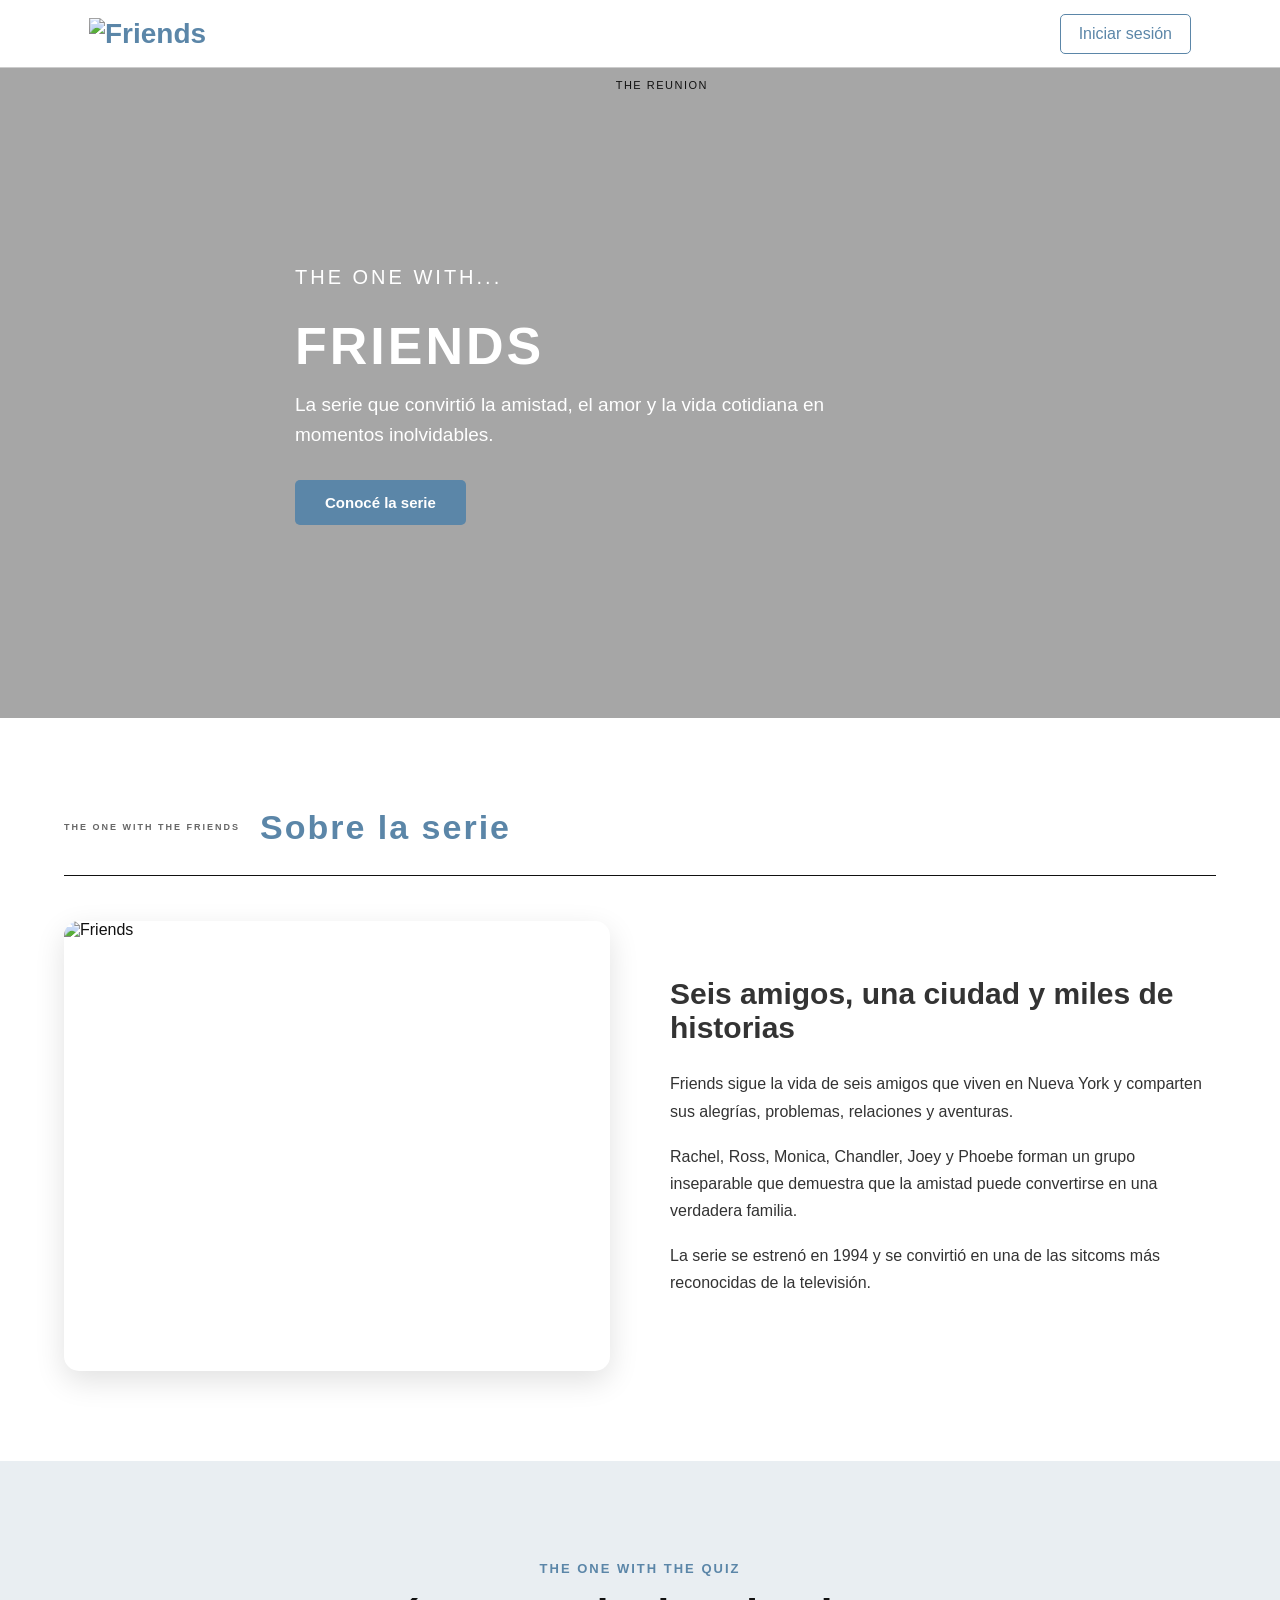
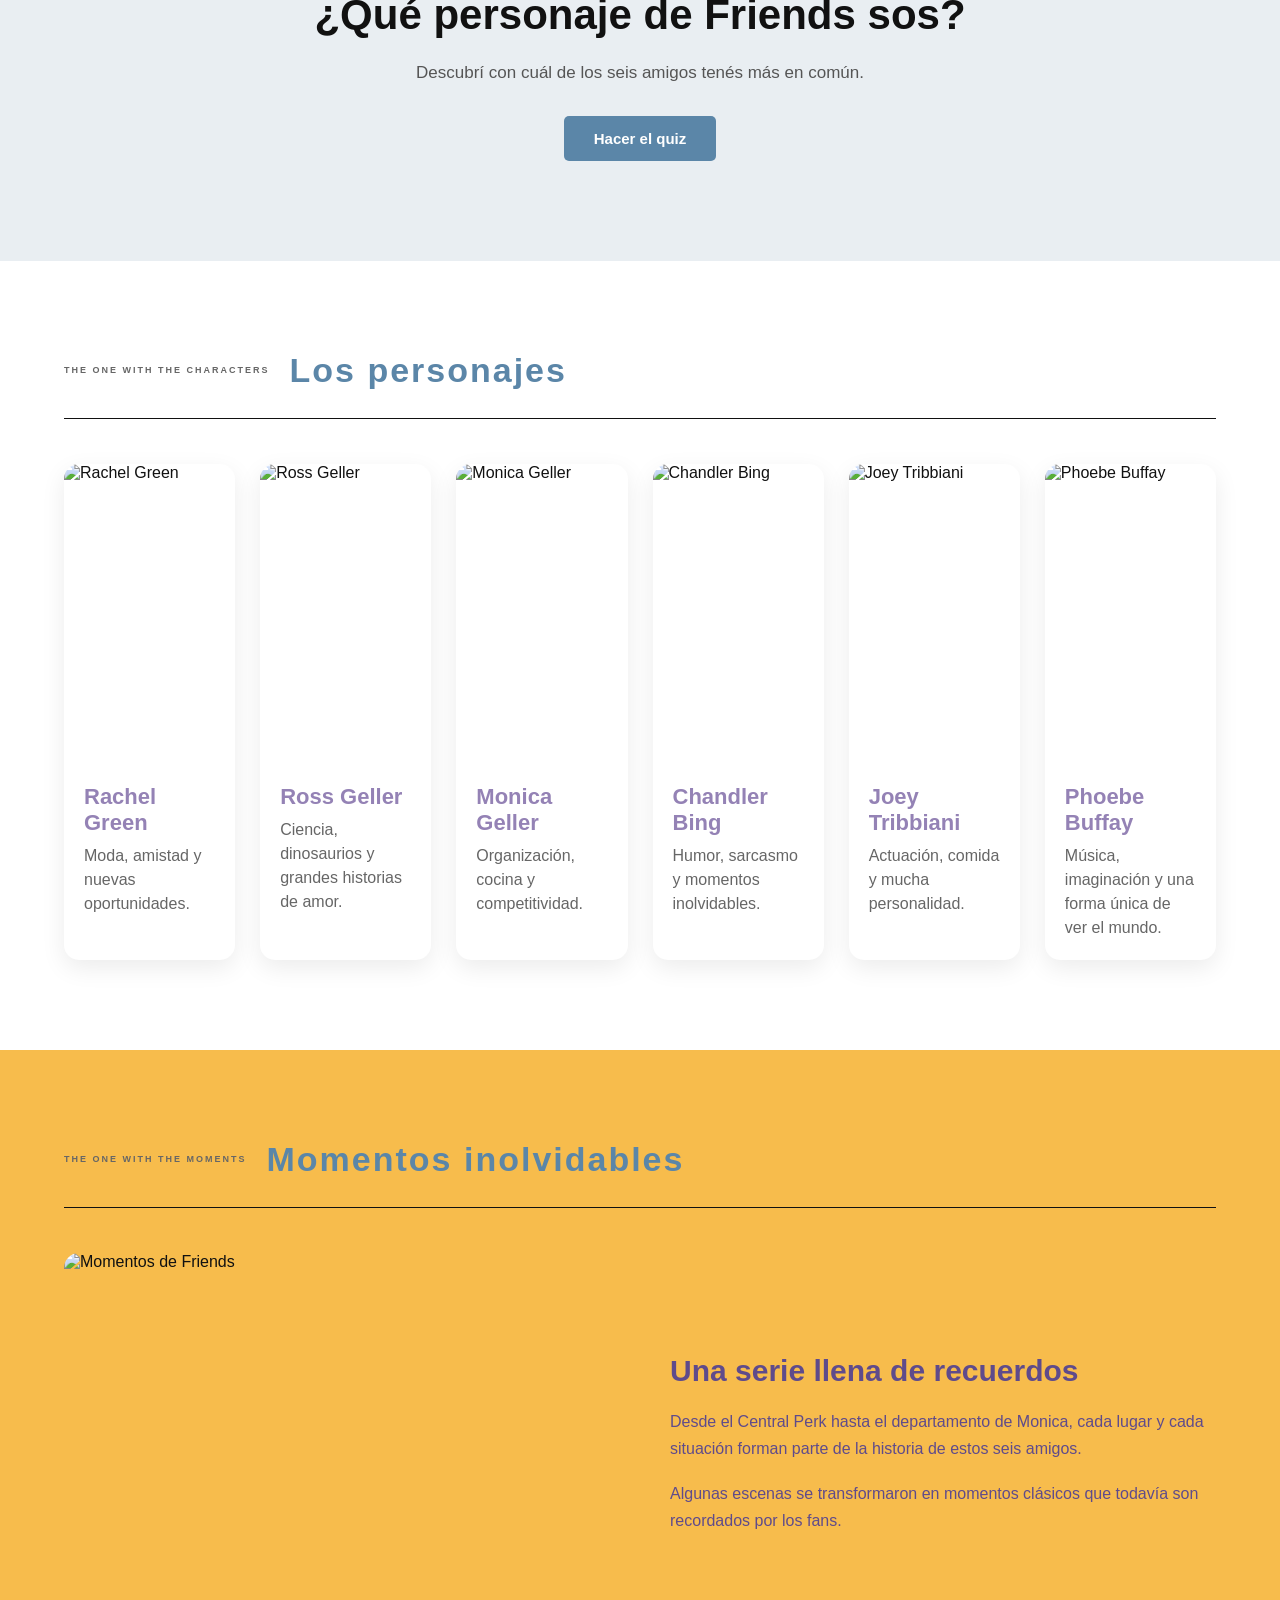
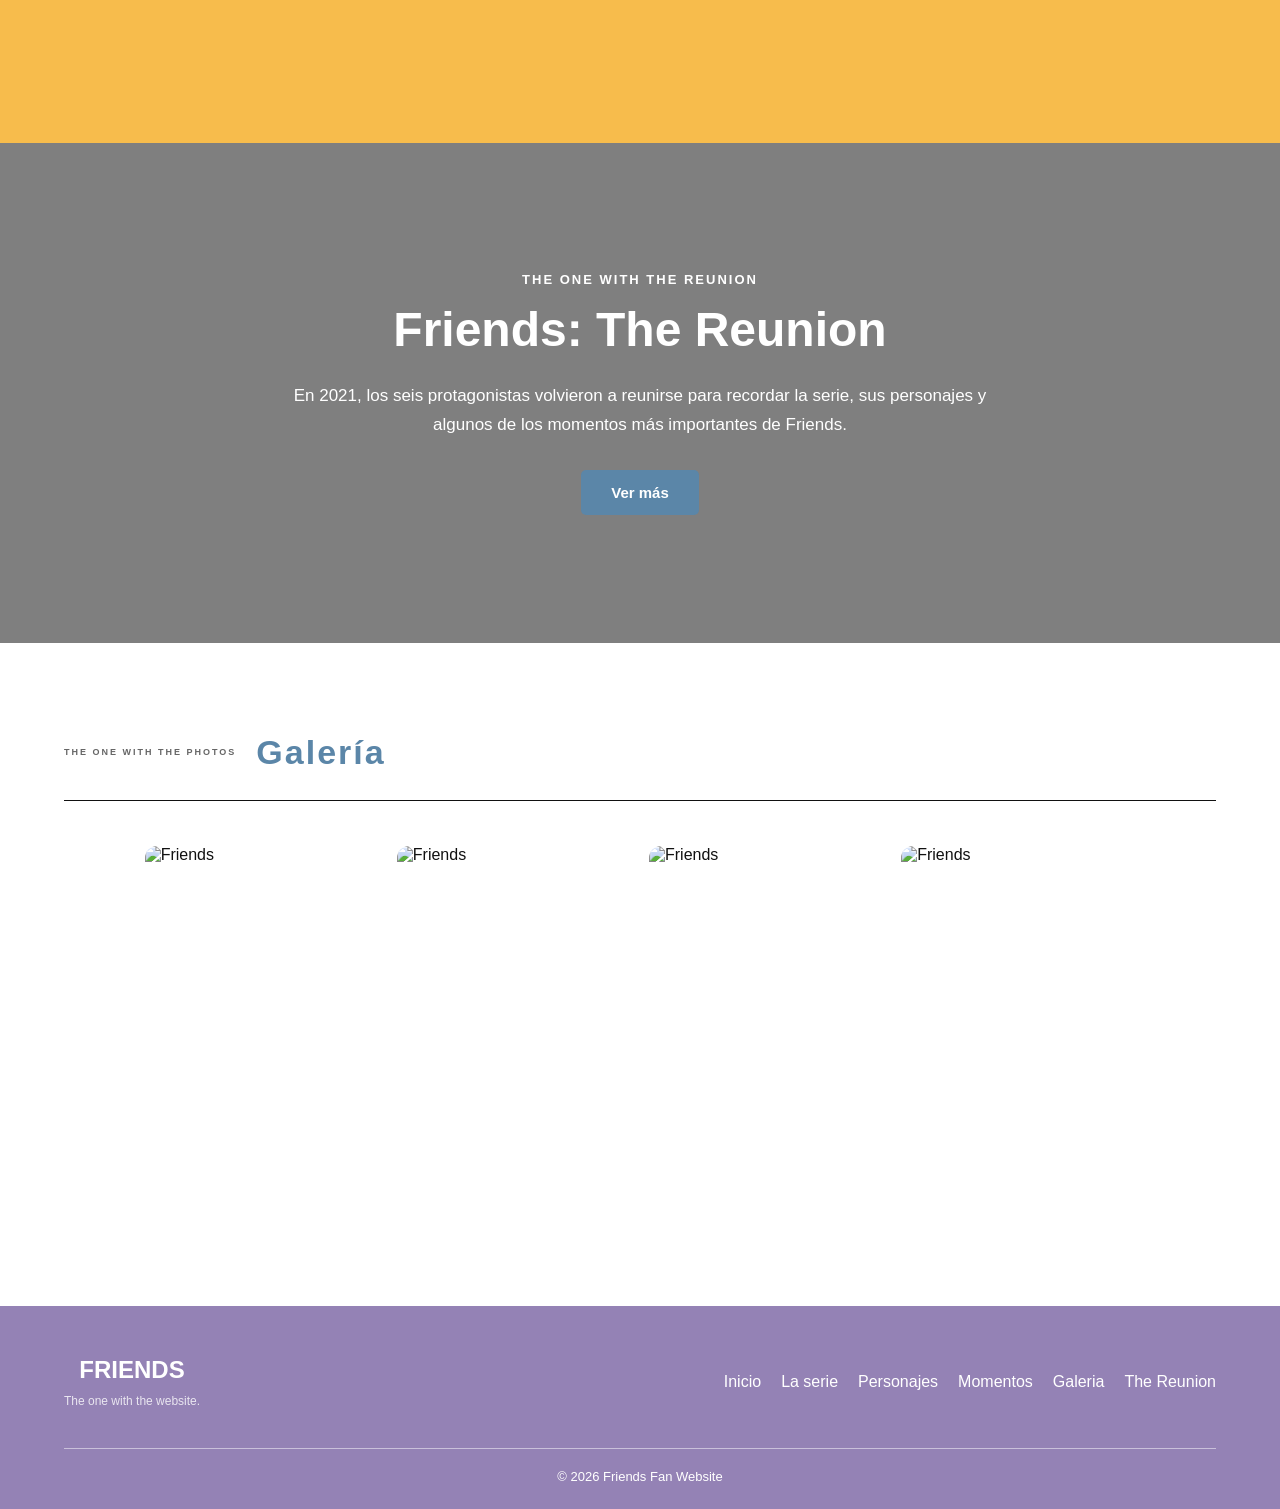
==== Friends/index.html @ 939fbb4b "Add files via upload" ====
<!DOCTYPE html>
<html lang="es">

<head>
    <meta charset="UTF-8">
    <meta name="viewport" content="width=device-width, initial-scale=1.0">

    <title>Friends</title>

    <link rel="stylesheet" href="estilos.css">
</head>


<body>


    <!-- ==================================================
         HEADER
    ================================================== -->

    <header class="header">

        <div class="header-contenido">

            <!-- LOGO -->

            <a href="index.html" class="logo">

                <img src="inicio/logo.png" alt="Friends">

            </a>


            <!-- BOTÓN MENÚ CELULAR -->

            <button class="menu-toggle" id="menuToggle">

                ☰

            </button>


            <!-- NAVEGACIÓN -->

            <nav class="nav" id="nav">

                <a href="index.html" class="activo">
                    INICIO
                </a>

                <a href="sobrelaserie.html">
                    SOBRE LA SERIE
                </a>

                <a href="personajes.html">
                    PERSONAJES
                </a>

                <a href="momentos.html">
                    MOMENTOS ICÓNICOS
                </a>

                <a href="galeria.html">
                    GALERÍA
                </a>

                <a href="thereunion.html">
                    THE REUNION
                </a>

            </nav>


        <a href="login.html" class="boton-login">
            Iniciar sesión
        </a>

    </header>



    <!-- ==================== HERO ==================== -->

    <main>

        <section class="hero">

            <div class="hero-contenido">

                <p class="hero-pequeno">
                    THE ONE WITH...
                </p>

                <h1>
                    FRIENDS
                </h1>

                <p>
                    La serie que convirtió la amistad, el amor y la vida cotidiana
                    en momentos inolvidables.
                </p>

                <a href="#serie" class="boton-principal">
                    Conocé la serie
                </a>

            </div>

        </section>


        <!-- ==================== SOBRE LA SERIE ==================== -->

        <section id="serie" class="seccion">

            <div class="titulo-seccion">

                <p>THE ONE WITH THE FRIENDS</p>

                <h2>
                    Sobre la serie
                </h2>

            </div>

            <div class="serie-contenido">

                <div class="serie-imagen">

                    <img src="Inicio/serie.jpg" alt="Friends">

                </div>

                <div class="serie-texto">

                    <h3>
                        Seis amigos, una ciudad y miles de historias
                    </h3>

                    <p>
                        Friends sigue la vida de seis amigos que viven en Nueva York
                        y comparten sus alegrías, problemas, relaciones y aventuras.
                    </p>

                    <p>
                        Rachel, Ross, Monica, Chandler, Joey y Phoebe forman un grupo
                        inseparable que demuestra que la amistad puede convertirse
                        en una verdadera familia.
                    </p>

                    <p>
                        La serie se estrenó en 1994 y se convirtió en una de las
                        sitcoms más reconocidas de la televisión.
                    </p>

                </div>

            </div>

        </section>


        <!-- ==================== QUIZ ==================== -->

        <section class="quiz">

            <div class="quiz-contenido">

                <p>
                    THE ONE WITH THE QUIZ
                </p>

                <h2>
                    ¿Qué personaje de Friends sos?
                </h2>

                <p>
                    Descubrí con cuál de los seis amigos tenés más en común.
                </p>

                <button class="boton-principal" onclick="alert('Próximamente podrás descubrir tu personaje.')">
                    Hacer el quiz
                </button>

            </div>

        </section>


        <!-- ==================== PERSONAJES ==================== -->

        <section id="personajes" class="seccion">

            <div class="titulo-seccion">

                <p>THE ONE WITH THE CHARACTERS</p>

                <h2>
                    Los personajes
                </h2>

            </div>

            <div class="personajes-grid">

                <article class="personaje">

                    <img src="Inicio/rachel.jpeg" alt="Rachel Green">

                    <div class="personaje-texto">

                        <h3>Rachel Green</h3>

                        <p>
                            Moda, amistad y nuevas oportunidades.
                        </p>

                    </div>

                </article>


                <article class="personaje">

                    <img src="Inicio/ross.jpeg" alt="Ross Geller">

                    <div class="personaje-texto">

                        <h3>Ross Geller</h3>

                        <p>
                            Ciencia, dinosaurios y grandes historias de amor.
                        </p>

                    </div>

                </article>


                <article class="personaje">

                    <img src="Inicio/monica.jpeg" alt="Monica Geller">

                    <div class="personaje-texto">

                        <h3>Monica Geller</h3>

                        <p>
                            Organización, cocina y competitividad.
                        </p>

                    </div>

                </article>


                <article class="personaje">

                    <img src="Inicio/chandler.jpg" alt="Chandler Bing">

                    <div class="personaje-texto">

                        <h3>Chandler Bing</h3>

                        <p>
                            Humor, sarcasmo y momentos inolvidables.
                        </p>

                    </div>

                </article>


                <article class="personaje">

                    <img src="Inicio/joey.jpg" alt="Joey Tribbiani">

                    <div class="personaje-texto">

                        <h3>Joey Tribbiani</h3>

                        <p>
                            Actuación, comida y mucha personalidad.
                        </p>

                    </div>

                </article>


                <article class="personaje">

                    <img src="Inicio/phoebe.jpeg" alt="Phoebe Buffay">

                    <div class="personaje-texto">

                        <h3>Phoebe Buffay</h3>

                        <p>
                            Música, imaginación y una forma única de ver el mundo.
                        </p>

                    </div>

                </article>

            </div>

        </section>


        <!-- ==================== MOMENTOS ==================== -->

        <section id="momentos" class="seccion seccion-clara">

            <div class="titulo-seccion">

                <p>THE ONE WITH THE MOMENTS</p>

                <h2>
                    Momentos inolvidables
                </h2>

            </div>

            <div class="momentos-contenido">

                <div class="momento">

                    <img src="Inicio/momentos.jpg" alt="Momentos de Friends">

                    <div>

                        <h3>
                            Una serie llena de recuerdos
                        </h3>

                        <p>
                            Desde el Central Perk hasta el departamento de Monica,
                            cada lugar y cada situación forman parte de la historia
                            de estos seis amigos.
                        </p>

                        <p>
                            Algunas escenas se transformaron en momentos clásicos
                            que todavía son recordados por los fans.
                        </p>

                    </div>

                </div>

            </div>

        </section>


        <!-- ==================== REUNION ==================== -->

        <section id="reunion" class="reunion">

            <div class="reunion-contenido">

                <p>
                    THE ONE WITH THE REUNION
                </p>

                <h2>
                    Friends: The Reunion
                </h2>

                <p>
                    En 2021, los seis protagonistas volvieron a reunirse para
                    recordar la serie, sus personajes y algunos de los momentos
                    más importantes de Friends.
                </p>

                <a href="#" class="boton-principal">
                    Ver más
                </a>

            </div>

        </section>


        <!-- ==================== GALERÍA ==================== -->

        <section class="seccion">

            <div class="titulo-seccion">

                <p>THE ONE WITH THE PHOTOS</p>

                <h2>
                    Galería
                </h2>

            </div>

            <div class="galeria">

                <img src="Inicio/galeria1.jpg" alt="Friends">

                <img src="Inicio/galeria2.jpg" alt="Friends">

                <img src="Inicio/galeria3.jpg" alt="Friends">

                <img src="Inicio/galeria4.jpg" alt="Friends">

            </div>

        </section>

    </main>


    <!-- ==================== FOOTER ==================== -->

    <footer class="footer">

        <div class="footer-contenido">

            <div>

                <h2>
                    FRIENDS
                </h2>

                <p>
                    The one with the website.
                </p>

            </div>

            <div class="footer-links">

                <a href="index.html">Inicio</a>

                <a href="sobrelaserie.html">La serie</a>

                <a href="personajes.html">Personajes</a>

                <a href="momentos.html">Momentos</a>

                <a href="galeria.html">Galeria</a>

                <a href="thereunion">The Reunion</a>


            </div>

        </div>

        <p class="copyright">
            © 2026 Friends Fan Website
        </p>

    </footer>


</body>

</html>
---- Friends/estilos.css ----
/*CONFIGURACIÓN GENERAL*/

* {
    margin: 0;
    padding: 0;
    box-sizing: border-box;
}

html {
    scroll-behavior: smooth;
    overflow-x: hidden;
}

body {
    font-family: Arial, Helvetica, sans-serif;
    color: #333333;
    background-color: #ffffff;
    overflow-x: hidden;
    width: 100%;
}

img {
    display: block;
    max-width: 100%;
}

a {
    text-decoration: none;
    color: inherit;
}


/*HEADER*/

.header {
    width: 100%;
    min-height: 80px;

    padding: 15px 5%;

    background-color: #ffffff;

    display: flex;
    align-items: center;
    justify-content: space-between;

    gap: 30px;

    border-bottom: 1px solid #eeeeee;

    position: relative;
    z-index: 10;
}


/* LOGO */

.logo {
    font-size: 28px;
    font-weight: bold;

    color: #5b86a8;

    flex-shrink: 0;
}


/* NAV */

.nav {
    display: flex;
    align-items: center;
    justify-content: center;

    gap: 25px;

    flex-wrap: wrap;

    min-width: 0;
}

.nav a {
    font-size: 15px;
    font-weight: 600;

    color: #333333;

    transition: 0.3s;
}

.nav a:hover,
.nav a.activo {
    color: #5f4b8b;
}


/* LOGIN */

.boton-login {
    padding: 10px 18px;

    border: 1px solid #5b86a8;

    color: #5b86a8;

    border-radius: 5px;

    transition: 0.3s;
}

.boton-login:hover {
    background-color: #5b86a8;
    color: white;
}

/*HERO*/

.hero {
    width: 100%;
    min-height: 650px;

    display: flex;
    align-items: center;

    background-image:
        linear-gradient(
            rgba(0, 0, 0, 0.35),
            rgba(0, 0, 0, 0.35)
        ),
        url("Inicio/portada.jpg");

    background-size: cover;
    background-position: center;

    position: relative;
}

.hero-contenido {
    width: 100%;
    max-width: 1200px;

    margin: 0 auto;

    padding: 80px 5%;

    color: #ffffff;
}

.hero-pequeno {
    font-size: 15px;
    letter-spacing: 3px;

    margin-bottom: 15px;
}

.hero h1 {
    font-size: clamp(60px, 10vw, 130px);

    line-height: 0.9;

    margin-bottom: 25px;
}

.hero-contenido > p:not(.hero-pequeno) {
    max-width: 550px;

    font-size: 19px;
    line-height: 1.6;

    margin-bottom: 30px;
}


/*BOTÓN PRINCIPAL*/

.boton-principal {
    display: inline-flex;

    align-items: center;
    justify-content: center;

    padding: 13px 25px;

    background-color: #9482b5;
    color: #ffffff;

    border-radius: 25px;

    border: none;

    font-size: 15px;
    font-weight: bold;

    cursor: pointer;

    transition: 0.3s;
}

.boton-principal:hover {
    transform: translateY(-3px);

    background-color: #5f4b8b;
}


/*SECCIONES*/

.seccion {
    width: 100%;

    padding: 90px 5%;
}

.seccion-clara {
    background-color: #f7bc4c;
}


/* TITULOS */

.titulo-seccion {
    width: 100%;
    max-width: 1200px;

    margin: 0 auto 55px;

    text-align: center;
}

.titulo-seccion p {
    color: #45346b;

    font-size: 13px;
    font-weight: bold;

    letter-spacing: 2px;

    margin-bottom: 10px;
}

.titulo-seccion h2 {
    font-size: 42px;

    color: #45346b;
}


/*SOBRE LA SERIE*/

.serie-contenido {
    width: 100%;
    max-width: 1200px;

    margin: 0 auto;

    display: grid;

    grid-template-columns: 1fr 1fr;

    gap: 60px;

    align-items: center;
}

.serie-imagen {
    width: 100%;
}

.serie-imagen img {
    width: 100%;
    height: 450px;

    object-fit: cover;

    border-radius: 15px;

    box-shadow: 0 10px 30px rgba(0, 0, 0, 0.12);
}

.serie-texto h3 {
    font-size: 30px;

    margin-bottom: 25px;

    color: #333333;
}

.serie-texto p {
    font-size: 16px;

    line-height: 1.7;

    margin-bottom: 18px;

    color: #333333;
}


/*QUIZ*/

.quiz {
    width: 100%;

    padding: 100px 5%;

    background-color: #e9eef2;

    text-align: center;
}

.quiz-contenido {
    width: 100%;
    max-width: 750px;

    margin: 0 auto;
}

.quiz-contenido > p:first-child {
    color: #5b86a8;

    font-size: 13px;
    font-weight: bold;

    letter-spacing: 2px;

    margin-bottom: 15px;
}

.quiz h2 {
    font-size: 42px;

    margin-bottom: 20px;
}

.quiz-contenido > p:not(:first-child) {
    font-size: 17px;

    line-height: 1.6;

    margin-bottom: 30px;

    color: #555555;
}


/*PERSONAJES*/

.personajes-grid {
    width: 100%;
    max-width: 1200px;

    margin: 0 auto;

    display: grid;

    grid-template-columns: repeat(3, minmax(0, 1fr));

    gap: 25px;
}

.personaje {
    width: 100%;

    background-color: #ffffff;

    border-radius: 15px;

    overflow: hidden;

    box-shadow: 0 8px 25px rgba(0, 0, 0, 0.08);

    transition: 0.3s;
}

.personaje:hover {
    transform: translateY(-7px);

    box-shadow: 0 15px 30px rgba(0, 0, 0, 0.14);
}

.personaje img {
    width: 100%;

    height: 300px;

    object-fit: cover;
}

.personaje-texto {
    padding: 20px;
}

.personaje-texto h3 {
    font-size: 22px;

    color: #9482b5;

    margin-bottom: 8px;
}

.personaje-texto p {
    color: #666666;

    line-height: 1.5;
}


/*MOMENTOS*/

.momentos-contenido {
    width: 100%;
    max-width: 1200px;

    margin: 0 auto;
}

.momento {
    display: grid;

    grid-template-columns: 1fr 1fr;

    gap: 60px;

    align-items: center;
}

.momento img {
    width: 100%;
    height: 400px;

    object-fit: cover;

    border-radius: 15px;
}

.momento h3 {
    font-size: 30px;

    color: #5f4b8b;

    margin-bottom: 20px;
}

.momento p {
    font-size: 16px;

    line-height: 1.7;

    color: #5f4b8b;

    margin-bottom: 18px;
}


/*REUNION*/

.reunion {
    width: 100%;

    min-height: 500px;

    display: flex;

    align-items: center;
    justify-content: center;

    text-align: center;

    padding: 80px 5%;

    background-image:
        linear-gradient(
            rgba(0, 0, 0, 0.5),
            rgba(0, 0, 0, 0.5)
        ),
        url("Inicio/reunion.jpg");

    background-size: cover;
    background-position: center;
}

.reunion-contenido {
    width: 100%;
    max-width: 750px;

    color: #ffffff;
}

.reunion-contenido > p:first-child {
    font-size: 13px;

    font-weight: bold;

    letter-spacing: 2px;

    margin-bottom: 15px;
}

.reunion h2 {
    font-size: 48px;

    margin-bottom: 25px;
}

.reunion-contenido > p:not(:first-child) {
    font-size: 17px;

    line-height: 1.7;

    margin-bottom: 30px;
}


/*GALERÍA*/

.galeria {
    width: 100%;
    max-width: 1200px;

    margin: 0 auto;

    display: grid;

    grid-template-columns: repeat(4, minmax(0, 1fr));

    gap: 20px;
}

.galeria img {
    width: 100%;
    height: 280px;

    object-fit: cover;

    border-radius: 12px;

    transition: 0.3s;
}

.galeria img:hover {
    transform: scale(1.03);
}


/*FOOTER*/

.footer {
    width: 100%;

    padding: 50px 5% 25px;

    background-color: #9482b5;

    color: #000000;
}

.footer-contenido {
    width: 100%;
    max-width: 1200px;

    margin: 0 auto;

    display: flex;

    justify-content: space-between;

    align-items: center;

    gap: 20px;
}

.footer h2 {
    margin-bottom: 10px;
}

.footer p {
    color: #cccccc;
}

.footer-links {
    display: flex;

    align-items: center;

    justify-content: space-between;

    gap: 20px;

    flex-wrap: wrap;
}

.footer-links a {
    color: #000000;

    transition: 0.3s;
}

.footer-links a:hover {
    color: #616161;
}

.copyright {
    width: 100%;
    max-width: 1200px;

    margin: 40px auto 0;

    padding-top: 20px;

    border-top: 1px solid #555555;

    text-align: center;

    font-size: 13px;
}


/*TABLET*/

@media (max-width: 900px) {

    .header {
        flex-wrap: wrap;

        justify-content: center;

        padding: 18px 4%;
    }

    .logo {
        width: 100%;

        text-align: center;
    }

    .nav {
        gap: 15px;
    }

    .boton-login {
        flex-shrink: 0;
    }


    .serie-contenido {
        grid-template-columns: 1fr;

        gap: 35px;
    }

    .serie-imagen img {
        height: 400px;
    }


    .personajes-grid {
        grid-template-columns: repeat(2, minmax(0, 1fr));
    }


    .momento {
        grid-template-columns: 1fr;

        gap: 35px;
    }


    .galeria {
        grid-template-columns: repeat(2, minmax(0, 1fr));
    }


    .footer-contenido {
        flex-direction: column;

        text-align: center;
    }

}


/*CELULAR*/

@media (max-width: 480px) {

    .header {
        padding: 15px 20px;

        gap: 15px;
    }

    .logo {
        font-size: 25px;
    }

    .nav {
        width: 100%;

        gap: 10px 15px;
    }

    .nav a {
        font-size: 13px;
    }

    .boton-login {
        width: auto;

        padding: 9px 16px;

        font-size: 13px;
    }


    .hero {
        min-height: 550px;
    }

    .hero-contenido {
        padding: 60px 25px;
    }

    .hero h1 {
        font-size: 65px;
    }

    .hero-contenido > p:not(.hero-pequeno) {
        font-size: 16px;
    }


    .seccion {
        padding: 65px 20px;
    }


    .titulo-seccion {
        margin-bottom: 35px;
    }

    .titulo-seccion h2 {
        font-size: 32px;
    }


    .serie-imagen img {
        height: 300px;
    }

    .serie-texto h3 {
        font-size: 25px;
    }


    .quiz {
        padding: 70px 20px;
    }

    .quiz h2 {
        font-size: 32px;
    }


    .personajes-grid {
        grid-template-columns: 1fr;

        gap: 20px;
    }

    .personaje img {
        height: 330px;
    }


    .momento img {
        height: 300px;
    }

    .momento h3 {
        font-size: 25px;
    }


    .reunion {
        min-height: 450px;

        padding: 60px 20px;
    }

    .reunion h2 {
        font-size: 35px;
    }


    .galeria {
        grid-template-columns: 1fr;

        gap: 15px;
    }

    .galeria img {
        height: 300px;
    }


    .footer {
        padding: 45px 20px 20px;
    }

    .footer-links {
        justify-content: center;

        gap: 15px;
    }

}










/* =========================================
   SOBRE LA SERIE
========================================= */


/* =========================================
   CONFIGURACIÓN GENERAL
========================================= */

* {
    margin: 0;
    padding: 0;
    box-sizing: border-box;
}

html {
    scroll-behavior: smooth;
    overflow-x: hidden;
}

body {
    font-family: Arial, Helvetica, sans-serif;
    color: #111111;
    background-color: #ffffff;
    overflow-x: hidden;
}

img {
    max-width: 100%;
    display: block;
}

button,
input {
    font-family: inherit;
}

button {
    cursor: pointer;
}

a {
    text-decoration: none;
    color: inherit;
}


/* =========================================
   HEADER
========================================= */

.header {
    width: 100%;
    height: 68px;
    border-bottom: 1px solid #cccccc;
    background-color: #ffffff;
    position: relative;
    z-index: 100;
}

.header-contenido {
    width: 100%;
    max-width: 1370px;
    height: 100%;
    margin: auto;
    padding: 0 25px;

    display: flex;
    align-items: center;
    justify-content: space-between;

    gap: 30px;
}


/* LOGO */

.logo {
    width: 175px;
    flex-shrink: 0;
}

.logo img {
    width: 100%;
}


/* =========================================
   NAVEGACIÓN
========================================= */

.nav {
    display: flex;
    align-items: center;
    justify-content: center;

    gap: 42px;

    flex: 1;
}

.nav a {
    position: relative;

    font-size: 11px;
    font-weight: 500;

    white-space: nowrap;

    padding: 25px 0;

    transition: 0.3s;
}

.nav a::after {
    content: "";

    position: absolute;

    left: 0;
    bottom: 18px;

    width: 0;
    height: 2px;

    background-color: #111111;

    transition: 0.3s;
}

.nav a:hover::after,
.nav a.activo::after {
    width: 100%;
}

.nav a:hover {
    font-weight: bold;
}


/* =========================================
   LOGIN
========================================= */

.boton-login {
    padding: 10px 18px;

    border: 1px solid #5b86a8;

    color: #5b86a8;

    border-radius: 5px;

    transition: 0.3s;

    white-space: nowrap;
}

.boton-login:hover {
    background-color: #5b86a8;
    color: #ffffff;
}


/* =========================================
   MENÚ CELULAR
========================================= */

.menu-toggle {
    display: none;

    border: none;

    background: transparent;

    font-size: 25px;

    color: #111111;
}


/* =========================================
   CONTENIDO PRINCIPAL
========================================= */

.sobrelaserie-main {
    width: 90%;
    max-width: 1500px;

    margin: auto;

    padding: 90px 0 80px;
}


/* =========================================
   INTRO
========================================= */

.sobrelaserie-intro {
    max-width: 650px;

    margin-bottom: 100px;
}

.seccion-etiqueta {
    font-size: 9px;

    letter-spacing: 3px;

    font-weight: 600;

    margin-bottom: 20px;
}

.sobrelaserie-intro h1 {
    font-size: 55px;

    font-weight: 500;

    letter-spacing: -2px;

    margin-bottom: 25px;
}


/* =========================================
   CONTENEDORES GENERALES
========================================= */

.banner,
.que-es,
.datos-principales,
.historia,
.temporadas,
.datos-destacados {
    width: 1400px;

    max-width: 100%;

    margin-left: auto;
    margin-right: auto;
}


/* =========================================
   BANNER
========================================= */

.banner {
    height: 300px;

    margin-top: 0;

    margin-bottom: 10px;

    overflow: hidden;

    border: 1px solid #d1d1d1;

    background-color: #f4f4f4;
}

.banner img {
    width: 100%;

    height: 100%;

    object-fit: cover;

    transition: transform 0.5s;
}

.banner:hover img {
    transform: scale(1.02);
}


/* =========================================
   ¿QUÉ ES FRIENDS?
========================================= */

.que-es {
    min-height: 150px;

    background-color: #9482b5;

    display: grid;

    grid-template-columns: 325px 1fr;

    align-items: center;

    gap: 60px;

    padding: 8px 130px;

    margin-bottom: 10px;
}

.que-es-imagen {
    height: 130px;

    width: 400px;

    overflow: hidden;

    margin-left: -70px;
}

.que-es-imagen img {
    width: 100%;

    height: 100%;

    border-radius: 2px;

    object-fit: cover;
}

.que-es-texto {
    max-width: 570px;
}

.que-es-texto h2 {
    font-size: 15px;

    color: #ffffff;

    margin-bottom: 9px;

    letter-spacing: 2px;
}

.que-es-texto p {
    font-size: 12px;

    color: #ffffff;

    line-height: 1.45;

    margin-bottom: 10px;
}


/* BOTÓN LEER MÁS */

.boton {
    border: none;

    border-radius: 25px;

    background-color: #f7bc4c;

    color: #111111;

    padding: 7px 25px;

    font-size: 9px;

    font-weight: bold;

    transition: 0.3s;
}

.boton:hover {
    background-color: #111111;

    color: #ffffff;

    transform: translateY(-2px);
}


/* =========================================
   DATOS PRINCIPALES
========================================= */

.datos-principales {
    display: grid;

    grid-template-columns: repeat(4, 1fr);

    gap: 60px;

    margin-bottom: 10px;
}

.dato {
    min-height: 78px;

    border: 1px solid #d1d1d1;

    background-color: #fafafa;

    display: flex;

    align-items: center;

    justify-content: center;

    gap: 22px;

    transition: 0.3s;
}

.dato:hover {
    background-color: #f1f1f1;

    transform: translateY(-2px);
}

.dato-icono {
    font-size: 28px;

    color: #5f4b8b;
}

.dato strong {
    display: block;

    font-size: 22px;

    color: #5f4b8b;

    margin-bottom: 3px;
}

.dato span {
    display: block;

    color: #9482b5;

    font-size: 9px;
}


/* =========================================
   HISTORIA
========================================= */

.historia {
    min-height: 150px;

    background-color: #f7bc4c;

    display: grid;

    grid-template-columns: 1fr 1fr;

    align-items: center;

    gap: 60px;

    padding: 12px 65px;

    margin-bottom: 5px;
}

.historia-texto {
    max-width: 500px;
}

.historia-texto h2 {
    font-size: 15px;

    margin-bottom: 12px;

    letter-spacing: 2px;
}

.historia-texto p {
    font-size: 12px;

    line-height: 1.5;

    margin-bottom: 9px;
}

.historia-imagen {
    height: 200px;

    overflow: hidden;
}

.historia-imagen img {
    width: 100%;

    height: 100%;

    object-fit: cover;

    transition: 0.4s;
}

.historia-imagen:hover img {
    transform: scale(1.03);
}


/* =========================================
   TEMPORADAS
========================================= */

.temporadas {
    background-color: #b9aad7;

    padding: 7px 30px 12px;

    text-align: center;

    margin-bottom: 8px;
}

.titulo-seccion h2 {
    font-size: 14px;

    color: #ffffff;

    margin-bottom: 5px;
}

.titulo-seccion p {
    font-size: 9px;

    color: #ffffff;

    margin-bottom: 12px;
}


/* GRID DE TEMPORADAS */

.temporadas-grid {
    display: grid;

    grid-template-columns: repeat(10, 1fr);

    gap: 18px;

    justify-content: center;

    margin-bottom: 10px;
}


/* BOTONES DE TEMPORADA */

.temporada {
    border: 1px solid #d0d0d0;

    background-color: #ffffff;

    color: #111111;

    padding: 7px 5px;

    transition: 0.3s;

    font-family: inherit;

    text-align: center;

    appearance: none;
}

.temporada:hover {
    transform: translateY(-5px);

    box-shadow: 0 5px 12px rgba(0, 0, 0, 0.12);
}

.temporada.seleccionada {
    border: 2px solid #111111;

    transform: translateY(-4px);
}

.temporada img {
    width: 100%;

    height: 43px;

    object-fit: cover;

    margin-bottom: 5px;
}

.temporada strong {
    display: block;

    font-size: 10px;

    margin-bottom: 2px;
}

.temporada span {
    display: block;

    font-size: 8px;
}


/* =========================================
   DATOS DESTACADOS
========================================= */

.datos-destacados {
    background-color: #f7bc4c;

    padding: 7px 30px 12px;

    text-align: center;

    margin-bottom: 8px;
}

.datos-destacados h2 {
    font-size: 14px;

    color: #5f4b8b;

    margin-bottom: 5px;

    letter-spacing: 2px;
}

.destacados-grid {
    display: grid;

    grid-template-columns: repeat(5, 1fr);

    gap: 30px;

    text-align: left;
}

.destacado {
    display: flex;

    padding: 7px 5px;

    align-items: center;

    gap: 12px;
}

.destacado-icono {
    font-size: 28px;

    color: #5f4b8b;

    min-width: 35px;

    text-align: center;
}

.destacado strong {
    display: block;

    font-size: 13px;

    color: #5f4b8b;

    margin-bottom: 4px;
}

.destacado p {
    font-size: 11px;

    color: #5f4b8b;

    line-height: 1.4;
}


/* =========================================
   MODALES
========================================= */

.modal {
    position: fixed;
    top: 0;
    left: 0;

    width: 100%;
    height: 100%;

    background: rgba(0, 0, 0, 0.65);

    display: none;

    align-items: center;
    justify-content: center;

    z-index: 9999;

    padding: 20px;

    box-sizing: border-box;
}


.modal-contenido {
    position: relative;

    width: 600px;
    max-width: 90%;

    background: white;

    padding: 40px;

    border-radius: 15px;

    box-sizing: border-box;

    text-align: center;

    box-shadow: 0 10px 40px rgba(0, 0, 0, 0.3);
}


.modal-contenido h2 {
    margin-top: 0;

    margin-bottom: 20px;

    color: #5b86a8;
}


.modal-contenido p {
    color: #333;

    line-height: 1.7;

    margin-bottom: 15px;
}


/* BOTÓN X */

#cerrarInfo,
#cerrarTemporada,
.cerrar-modal {

    position: absolute;

    top: 15px;
    right: 20px;

    width: 35px;
    height: 35px;

    border: none;

    background: transparent;

    font-size: 30px;

    cursor: pointer;

    color: #555;

    z-index: 10;
}


#cerrarInfo:hover,
#cerrarTemporada:hover,
.cerrar-modal:hover {

    color: #5b86a8;
}


/* BOTONES DE TEMPORADAS */

.temporada {

    cursor: pointer;

    border: none;

    background: white;

    padding: 15px;

    border-radius: 10px;

    transition: transform 0.3s ease,
                box-shadow 0.3s ease;
}


.temporada:hover {

    transform: translateY(-5px);

    box-shadow: 0 8px 20px rgba(0, 0, 0, 0.15);
}


/* MOBILE */

@media (max-width: 480px) {

    .modal {

        padding: 15px;

    }


    .modal-contenido {

        width: 100%;

        max-width: 100%;

        padding: 35px 20px 25px;

    }


    .modal-contenido h2 {

        font-size: 22px;

    }


    .modal-contenido p {

        font-size: 14px;

    }

}
/* =========================================
   FOOTER
========================================= */

.footer {
    width: 100%;

    padding: 50px 5% 25px;

    background-color: #9482b5;

    color: #ffffff;
}

.footer-contenido {
    width: 100%;

    max-width: 1200px;

    margin: 0 auto;

    display: flex;

    justify-content: space-between;

    align-items: center;

    gap: 20px;
}

.footer h2 {
    margin-bottom: 10px;

    color: #ffffff;
}

.footer p {
    color: #ffffff;
}

.footer-links {
    display: flex;

    align-items: center;

    justify-content: space-between;

    gap: 20px;

    flex-wrap: wrap;
}

.footer-links a {
    color: #ffffff;

    transition: 0.3s;
}

.footer-links a:hover {
    color: #eeeeee;
}

.copyright {
    width: 100%;

    max-width: 1200px;

    margin: 40px auto 0;

    padding-top: 20px;

    border-top: 1px solid #ffffff;

    text-align: center;

    font-size: 13px;

    color: #ffffff;
}


/* =========================================
   TABLET
========================================= */

@media (max-width: 900px) {

    .header {
        height: auto;

        min-height: 65px;
    }

    .header-contenido {
        min-height: 65px;

        flex-wrap: wrap;
    }

    .menu-toggle {
        display: block;

        margin-left: auto;
    }

    .nav {
        display: none;

        width: 100%;

        flex-direction: column;

        gap: 0;

        padding-bottom: 15px;
    }

    .nav.abierto {
        display: flex;
    }

    .nav a {
        width: 100%;

        text-align: center;

        padding: 12px;
    }

    .nav a::after {
        display: none;
    }

    .boton-login {
        margin-left: 10px;
    }


    .banner,
    .que-es,
    .datos-principales,
    .historia,
    .temporadas,
    .datos-destacados {
        width: calc(100% - 40px);
    }


    .que-es {
        grid-template-columns: 1fr;

        padding: 20px;

        gap: 20px;
    }

    .que-es-imagen {
        width: 100%;

        height: 200px;

        margin-left: 0;
    }


    .datos-principales {
        grid-template-columns: repeat(2, 1fr);
    }


    .historia {
        grid-template-columns: 1fr;

        padding: 25px;

        gap: 25px;
    }

    .historia-imagen {
        height: 220px;
    }


    .temporadas-grid {
        grid-template-columns: repeat(5, 1fr);

        gap: 10px;
    }


    .destacados-grid {
        grid-template-columns: repeat(2, 1fr);
    }

}


/* =========================================
   CELULAR
========================================= */

@media (max-width: 480px) {

    .header-contenido {
        padding: 8px 15px;
    }

    .logo {
        width: 130px;
    }

    .boton-login {
        padding: 8px 12px;

        font-size: 10px;
    }


    .sobrelaserie-main {
        width: 100%;

        padding: 50px 0;
    }

    .sobrelaserie-intro {
        padding: 0 20px;

        margin-bottom: 50px;
    }

    .sobrelaserie-intro h1 {
        font-size: 38px;
    }


    .banner,
    .que-es,
    .datos-principales,
    .historia,
    .temporadas,
    .datos-destacados {
        width: calc(100% - 24px);
    }


    .banner {
        height: 120px;
    }


    .datos-principales {
        grid-template-columns: 1fr;

        gap: 5px;
    }


    .dato {
        min-height: 70px;
    }


    .temporadas {
        padding: 15px;
    }

    .temporadas-grid {
        grid-template-columns: repeat(2, 1fr);

        gap: 10px;
    }


    .destacados-grid {
        grid-template-columns: 1fr;

        gap: 20px;
    }


    .footer-contenido {
        flex-direction: column;

        text-align: center;

        justify-content: center;
    }

    .footer-links {
        justify-content: center;
    }


    .copyright {
        white-space: normal;
    }


    .modal-contenido {
        padding: 30px 20px;
    }

}













/*PERSONAJES - FRIENDS*/


/* GENERAL */

* {
    margin: 0;
    padding: 0;
    box-sizing: border-box;
}

body {
    font-family: 'Montserrat', sans-serif;
    color: #111;
    background-color: #fff;
}


/*HEADER*/

.header {
    width: 100%;
    min-height: 80px;
    border-bottom: 1px solid #111;

    display: flex;
    align-items: center;
    justify-content: space-between;

    padding: 0 5%;

    position: relative;
}

.logo img {
    width: 95px;
    display: block;
}

.nav {
    display: flex;
    align-items: center;
    gap: 35px;
}

.nav a {
    text-decoration: none;
    color: #111;

    font-size: 10px;
    font-weight: 600;

    letter-spacing: 1.5px;

    transition: 0.3s;
}

.nav a:hover,
.nav a.activo {
    opacity: 0.5;
}

/* LOGIN */

.boton-login {
    padding: 10px 18px;

    border: 1px solid #5b86a8;

    color: #5b86a8;

    border-radius: 5px;

    transition: 0.3s;
}

.boton-login:hover {
    background-color: #5b86a8;
    color: white;
}

/*CONTENIDO PRINCIPAL*/

.personajes-main {
    width: 90%;
    max-width: 1500px;

    margin: auto;

    padding: 90px 0 80px;
}


/*INTRO*/

.personajes-intro {
    max-width: 650px;

    margin-bottom: 100px;
}

.seccion-etiqueta {
    font-size: 9px;
    letter-spacing: 3px;
    font-weight: 600;

    margin-bottom: 20px;
}

.personajes-intro h1 {
    font-size: 55px;
    font-weight: 500;
    letter-spacing: -2px;

    margin-bottom: 25px;
}

.personajes-intro > p:last-child {
    font-size: 13px;
    line-height: 1.8;
    color: #555;

    max-width: 550px;
}


/*TITULOS DE SECCION*/

.titulo-seccion {
    display: flex;
    align-items: center;

    gap: 20px;

    border-bottom: 1px solid #111;

    padding-bottom: 18px;

    margin-bottom: 45px;
}

.numero-seccion {
    font-size: 9px;
    letter-spacing: 2px;

    color: #777;
}

.titulo-seccion h2 {
    font-size: 15px;
    font-weight: 600;
    letter-spacing: 2px;
}


/* PERSONAJES PRINCIPALES*/

.personajes-seccion {
    margin-bottom: 110px;
}

.personajes-grid {
    display: grid;

    grid-template-columns: repeat(6, minmax(0, 1fr));

    gap: 25px;
}

.personaje-card {
    min-width: 0;
}

.personaje-imagen {
    width: 100%;
    aspect-ratio: 3 / 4;

    overflow: hidden;

    background-color: #eee;

    margin-bottom: 18px;
}

.personaje-imagen img {
    width: 100%;
    height: 100%;

    object-fit: cover;

    display: block;


    transition: 0.4s;
}

.personaje-card:hover .personaje-imagen img {
    transform: scale(1.04);
}

.personaje-info h3 {
    font-size: 11px;
    font-weight: 600;

    letter-spacing: 1px;

    margin-bottom: 10px;
}

.personaje-info p {
    font-size: 10px;

    line-height: 1.6;

    color: #666;

    margin-bottom: 18px;
}

.personaje-boton {
    border: none;
    border-bottom: 1px solid #111;

    background: transparent;

    padding: 0 0 5px;

    font-family: 'Montserrat', sans-serif;

    font-size: 8px;
    font-weight: 600;

    letter-spacing: 1.5px;

    cursor: pointer;

    transition: 0.3s;
}

.personaje-boton:hover {
    opacity: 0.45;
}


/*ACTORES INVITADOS*/

.actores-seccion {
    margin-bottom: 100px;
}

.actores-intro {
    font-size: 12px;

    line-height: 1.8;

    color: #666;

    max-width: 600px;

    margin-bottom: 45px;
}


/* GRID ACTORES */

.actores-grid {
    display: grid;

    grid-template-columns: repeat(3, 1fr);

    gap: 45px 30px;
}

.actor-card {
    display: grid;

    grid-template-columns: 120px 1fr;

    gap: 20px;

    align-items: center;
}

.actor-imagen {
    width: 120px;
    height: 150px;

    overflow: hidden;

    background-color: #eee;
}

.actor-imagen img {
    width: 100%;
    height: 100%;

    object-fit: cover;

    display: block;

}

.actor-info h3 {
    font-size: 11px;

    letter-spacing: 1px;

    margin-bottom: 8px;
}

.actor-info p {
    font-size: 10px;

    color: #777;

    line-height: 1.5;
}


/*BOTON VER TODOS*/

.actores-boton-contenedor {
    display: flex;

    justify-content: center;

    margin-top: 60px;
}

.actores-ver-mas {
    border: 1px solid #111;

    background-color: #9482b5;

    color: #fff;

    padding: 14px 25px;

    font-family: 'Montserrat', sans-serif;

    font-size: 9px;

    letter-spacing: 1.5px;

    cursor: pointer;

    transition: 0.3s;
}

.actores-ver-mas:hover {
    background-color: #5f4b8b;

    color: #fff;
}


/*ACTORES EXTRA*/

.actores-extra {
    display: none;

    margin-top: 35px;

    border-top: 1px solid #111;
}

.actores-extra.activo {
    display: block;
}

.actor-extra {
    display: flex;

    justify-content: space-between;
    align-items: center;

    gap: 20px;

    padding: 18px 5px;

    border-bottom: 1px solid #d0d0d0;

    transition: 0.3s;
}

.actor-extra:hover {
    background-color: #f7f7f7;
}

.actor-extra-nombre {
    font-size: 11px;

    font-weight: 600;

    letter-spacing: 1.5px;
}

.actor-extra-personaje {
    font-size: 10px;

    color: #777;

    text-align: right;
}


/*MENSAJE FINAL*/

.personajes-final {
    border-top: 1px solid #111;

    padding-top: 60px;

    text-align: center;
}

.personajes-final > p {
    font-size: 9px;

    letter-spacing: 3px;

    margin-bottom: 20px;

    color: #5f4b8b;
}

.personajes-final h2 {
    font-size: 25px;

    font-weight: 500;

    line-height: 1.5;

    letter-spacing: 1px;
}


/*MODAL PERSONAJE*/

.personaje-modal {
    position: fixed;

    inset: 0;

    z-index: 500;

    background-color: rgba(0, 0, 0, 0.55);

    display: flex;

    align-items: center;

    justify-content: center;

    padding: 20px;

    opacity: 0;

    visibility: hidden;

    transition: 0.3s;
}

.personaje-modal.activo {
    opacity: 1;

    visibility: visible;
}

.personaje-modal-contenido {
    width: 100%;

    max-width: 760px;

    background-color: #fff;

    padding: 30px;

    position: relative;

    display: grid;

    grid-template-columns: 230px 1fr;

    gap: 35px;

    border: 1px solid #111;

    transform: translateY(25px);

    transition: 0.3s;
}

.personaje-modal.activo .personaje-modal-contenido {
    transform: translateY(0);
}

.personaje-modal-cerrar {
    position: absolute;

    top: 10px;

    right: 15px;

    border: none;

    background: transparent;

    font-size: 28px;

    cursor: pointer;

    transition: 0.3s;
}

.personaje-modal-cerrar:hover {
    transform: rotate(90deg);
}

.personaje-modal-imagen {
    width: 230px;

    height: 300px;

    overflow: hidden;

    border: 1px solid #d5d5d5;

}

.personaje-modal-imagen img {
    width: 100%;

    height: 100%;

    object-fit: cover;

    display: block;
}

.personaje-modal-texto {
    align-self: center;
}

.modal-etiqueta {
    font-size: 9px;

    letter-spacing: 3px;

    font-weight: 600;

    margin-bottom: 12px;
}

.personaje-modal-texto h2 {
    font-size: 25px;

    letter-spacing: 1px;

    margin-bottom: 18px;
}

.personaje-modal-texto p {
    font-size: 12px;

    line-height: 1.8;

    color: #555;
}

.personaje-modal-texto strong {
    font-size: 10px;

    letter-spacing: 1px;

    color: #111;
}


/*LOGIN MODAL*/

.login-modal {
    position: fixed;

    inset: 0;

    z-index: 600;

    background-color: rgba(0, 0, 0, 0.55);

    display: flex;

    align-items: center;

    justify-content: center;

    padding: 20px;

    opacity: 0;

    visibility: hidden;

    transition: 0.3s;
}

.login-modal.activo {
    opacity: 1;

    visibility: visible;
}

.login-modal-contenido {
    width: 100%;

    max-width: 400px;

    background-color: #fff;

    padding: 40px;

    position: relative;

    border: 1px solid #111;
}

.login-modal-cerrar {
    position: absolute;

    top: 10px;

    right: 15px;

    border: none;

    background: transparent;

    font-size: 28px;

    cursor: pointer;
}

.login-modal-contenido h2 {
    font-size: 22px;

    font-weight: 500;

    margin-bottom: 30px;
}

.login-modal-contenido form {
    display: flex;

    flex-direction: column;

    gap: 15px;
}

.login-modal-contenido input {
    border: none;

    border-bottom: 1px solid #111;

    padding: 12px 0;

    outline: none;

    font-family: 'Montserrat', sans-serif;

    font-size: 11px;
}

.login-modal-contenido form button {
    margin-top: 10px;

    padding: 13px;

    background-color: #111;

    color: #fff;

    border: none;

    font-family: 'Montserrat', sans-serif;

    font-size: 9px;

    letter-spacing: 1px;

    cursor: pointer;
}

/*FOOTER*/

.footer {
    width: 100%;

    padding: 50px 5% 25px;

    background-color: #9482b5;

    color: #9482b5;
}

.footer-contenido {
    width: 100%;
    max-width: 1200px;

    margin: 0 auto;

    display: flex;

    justify-content: space-between;

    align-items: center;

    gap: 20px;
}

.footer h2 {
    margin-bottom: 10px;
}

.footer p {
    color: #cccccc;
}

.footer-links {
    display: flex;

    align-items: center;
    
    justify-content: space-between;

    gap: 20px;

    flex-wrap: wrap;
}

.footer-links a {
    color: #000000;

    transition: 0.3s;
}

.footer-links a:hover {
    color: #616161;
}

.copyright {
    width: 100%;
    max-width: 1200px;

    margin: 40px auto 0;

    padding-top: 20px;

    border-top: 1px solid #555555;

    text-align: center;

    font-size: 13px;
}


/*RESPONSIVE*/



@media (max-width: 900px) {

    .header {
        padding: 15px 5%;

        flex-wrap: wrap;

        gap: 20px;
    }

    .nav {
        order: 3;

        width: 100%;

        justify-content: center;

        flex-wrap: wrap;

        gap: 20px;
    }

    .personajes-main {
        padding-top: 60px;
    }

    .personajes-intro h1 {
        font-size: 45px;
    }

    .personajes-grid {
        grid-template-columns: repeat(2, 1fr);
    }

}



@media (max-width: 480px) {

    .header {
        justify-content: center;
    }

    .login-boton {
        display: none;
    }

    .nav {
        gap: 15px;
    }

    .nav a {
        font-size: 8px;
    }

    .personajes-intro h1 {
        font-size: 32px;
    }

    .personajes-final h2 {
        font-size: 19px;
    }

}










/*CONFIGURACIÓN GENERAL*/

* {
    margin: 0;
    padding: 0;
    box-sizing: border-box;
}

html {
    scroll-behavior: smooth;
    overflow-x: hidden;
}

body {
    font-family: Arial, Helvetica, sans-serif;
    color: #111111;
    background-color: #ffffff;
    overflow-x: hidden;
}

img {
    max-width: 100%;
    display: block;
}

button,
input,
textarea {
    font-family: inherit;
}

button {
    cursor: pointer;
}

a {
    text-decoration: none;
    color: inherit;
}


/*HEADER*/

.header {
    width: 100%;
    min-height: 68px;

    border-bottom: 1px solid #cccccc;

    background-color: #ffffff;

    position: relative;
    z-index: 100;
}

.header-contenido {
    width: 100%;
    max-width: 1370px;
    min-height: 68px;

    margin: auto;
    padding: 0 25px;

    display: flex;
    align-items: center;
    justify-content: space-between;

    gap: 30px;
}


/* LOGO */

.logo {
    width: 175px;
    flex-shrink: 0;
}

.logo img {
    width: 100%;
}


/*NAVEGACIÓN*/

.nav {
    display: flex;
    align-items: center;
    justify-content: center;

    gap: 40px;

    flex: 1;
}

.nav a {
    position: relative;

    font-size: 11px;
    font-weight: 500;

    text-align: center;
    white-space: nowrap;

    padding: 25px 0;

    transition: 0.3s;
}

.nav a::after {
    content: "";

    position: absolute;

    left: 0;
    bottom: 18px;

    width: 0;
    height: 2px;

    background-color: #111111;

    transition: 0.3s;
}

.nav a:hover::after,
.nav a.activo::after {
    width: 100%;
}

.nav a:hover {
    font-weight: bold;
}


/* LOGIN */

.boton-login {
    padding: 10px 18px;

    border: 1px solid #5b86a8;

    color: #5b86a8;

    border-radius: 5px;

    transition: 0.3s;
}

.boton-login:hover {
    background-color: #5b86a8;
    color: white;
}

/*MENÚ CELULAR*/

.menu-toggle {
    display: none;

    border: none;
    background: transparent;

    font-size: 25px;
}

/*CONTENIDO PRINCIPAL*/

.momentos-main {
    width: 90%;
    max-width: 1500px;

    margin: auto;

    padding: 90px 0 80px;
}


/*INTRO*/

.momentos-intro {
    max-width: 650px;

    margin-bottom: 100px;
}

.seccion-etiqueta {
    font-size: 9px;
    letter-spacing: 3px;
    font-weight: 600;

    margin-bottom: 20px;
}

.momentos-intro h1 {
    font-size: 55px;
    font-weight: 500;
    letter-spacing: -2px;

    margin-bottom: 25px;
}


/*INTRODUCCIÓN*/

.intro-momentos {
    width: calc(100% - 260px);

    width:1400px;

    min-height: 135px;

    margin: 0 auto 10px;

    border: 1px solid #d1d1d1;

    background-color: #9482b5;

    display: grid;

    grid-template-columns: 325px 1fr;

    align-items: center;

    gap: 60px;

    padding: 10px 170px;
}

.intro-imagen {
    width: 210px;
    height: 110px;

    overflow: hidden;
}

.intro-imagen img {
    width: 100%;
    height: 100%;

    object-fit: cover;

    transition: transform 0.5s;
}

.intro-imagen:hover img {
    transform: scale(1.05);
}

.intro-texto {
    max-width: 570px;
}

.intro-texto h2 {
    font-size: 15px;

    color: #ffffff;

    margin-bottom: 9px;
}

.intro-texto p {
    font-size: 11px;

    color: #ffffff;

    line-height: 1.55;

    margin-bottom: 5px;
}


/* FILTROS */

.filtros {
    width: calc(100% - 260px);
    
    width: 1400px;

    margin: 0 auto 12px;

    min-height: 50px;

    border: 1px solid #9482b5;

    background-color: #fafafa;

    display: flex;
    align-items: center;
    justify-content: center;

    gap: 0;
}

.filtro {
    border: 1px solid #9482b5;

    background-color: #ffffff;

    color: #111111;

    padding: 8px 27px;

    font-size: 11px;
    font-weight: bold;

    position: relative;

    transition: 0.3s;
}

.filtro:hover {
    background-color: #9482b5;

    color: #ffffff;
}

.filtro.activo {
    background-color: #9482b5;

    color: #ffffff;
}


/*GRILLA DE MOMENTOS*/

.momentos-seccion {
    width: calc(100% - 260px);
    
    width:1400px;

    margin: 0 auto 15px;
}

.momentos-grid {
    display: grid;

    grid-template-columns: repeat(6, minmax(0, 1fr));

    gap: 12px;
}


/*TARJETAS */

.momento-card {
    position: relative;

    min-width: 0;

    border: 1px solid #d0d0d0;

    background-color: #fafafa;

    padding: 8px 8px 12px;

    text-align: center;

    opacity: 0;

    transform: translateY(20px);

    transition:
        opacity 0.5s ease,
        transform 0.3s ease,
        box-shadow 0.3s ease;
}

.momento-card.visible {
    opacity: 1;
    transform: translateY(0);
}

.momento-card:hover {
    box-shadow: 0 8px 20px rgba(0, 0, 0, 0.12);

    transform: translateY(-4px);
}


/* NÚMERO */

.momento-numero {
    position: absolute;

    top: 7px;
    left: 7px;

    z-index: 2;

    width: 20px;
    height: 20px;

    background-color: #9482b5;
    color: #ffffff;

    display: flex;
    align-items: center;
    justify-content: center;

    font-size: 8px;
    font-weight: bold;
}


/* IMAGEN */

.momento-imagen {
    width: 100%;
    height: 105px;

    overflow: hidden;

    margin-bottom: 9px;

    background-color: #eeeeee;
}

.momento-imagen img {
    width: 100%;
    height: 100%;

    object-fit: cover;

    transition: transform 0.5s;
}

.momento-card:hover .momento-imagen img {
    transform: scale(1.06);
}


/* IMAGEN ROTA */

.momento-imagen img.imagen-error {
    display: none;
}

.momento-imagen.imagen-faltante::after {
    content: "IMAGEN NO ENCONTRADA";

    width: 100%;
    height: 100%;

    display: flex;
    align-items: center;
    justify-content: center;

    color: #888888;

    font-size: 8px;
    letter-spacing: 1px;
}


/* CATEGORÍA */

.momento-categoria {
    font-size: 7px;

    letter-spacing: 1px;

    color: #777777;

    margin-bottom: 5px;
}


/* TÍTULO */

.momento-card h3 {
    font-size: 12px;

    margin-bottom: 6px;
}


/* DESCRIPCIÓN */

.momento-card p {
    font-size: 10px;

    line-height: 1.4;

    min-height: 33px;

    margin-bottom: 9px;
}


/* BOTÓN */

.ver-mas {
    border: 1px solid #c6c6c6;

    background-color: #9482b5;

    color: #ffffff;

    padding: 6px 20px;

    font-size: 8px;
    font-weight: bold;

    transition: 0.3s;
}

.ver-mas:hover {
    background-color: #f7bc4c;

    color: #45346b;
}


/*MENSAJE FINAL*/

.mensaje-final {
    width: calc(100% - 260px);
    
    width:1400px;

    min-height: 95px;

    margin: 0 auto 15px;

    border: 1px solid #d1d1d1;

    background-color: #f7bc4c;

    display: flex;

    align-items: center;

    gap: 35px;

    padding: 15px 30px;
}

.mensaje-icono {
    width: 75px;
    height: 70px;

    border: 1px solid #5f4b8b;

    display: flex;
    align-items: center;
    justify-content: center;

    font-size: 55px;

    color: #5f4b8b;

    flex-shrink: 0;
}

.mensaje-texto {
    flex: 1;
}

.mensaje-texto h2 {
    font-size: 13px;

    color: #5f4b8b;

    margin-bottom: 7px;
}

.mensaje-texto p {
    font-size: 11px;

    color: #5f4b8b;

    line-height: 1.5;
}

.boton-compartir {
    border: 1px solid #9482b5;

    background-color: #9482b5;

    padding: 8px 25px;

    font-size: 8px;
    font-weight: bold;
    color: #ffffff;

    white-space: nowrap;

    transition: 0.3s;
}

.boton-compartir:hover {
    background-color: #111111;

    color: #ffffff;
}


/*MODALES*/

.modal {
    position: fixed;

    inset: 0;

    z-index: 500;

    background-color: rgba(0, 0, 0, 0.6);

    display: flex;

    align-items: center;
    justify-content: center;

    padding: 20px;

    opacity: 0;
    visibility: hidden;

    transition: 0.3s;
}

.modal.activo {
    opacity: 1;
    visibility: visible;
}

.modal-contenido {
    width: 100%;
    max-width: 650px;

    background-color: #ffffff;

    position: relative;

    display: grid;

    grid-template-columns: 250px 1fr;

    gap: 30px;

    padding: 30px;

    transform: translateY(25px);

    transition: 0.3s;
}

.modal.activo .modal-contenido {
    transform: translateY(0);
}

.modal-cerrar {
    position: absolute;

    top: 10px;
    right: 14px;

    border: none;
    background: transparent;

    font-size: 28px;

    cursor: pointer;

    z-index: 2;

    transition: 0.3s;
}

.modal-cerrar:hover {
    transform: rotate(90deg);
}


/* IMAGEN DEL MODAL */

.modal-imagen {
    width: 250px;
    height: 310px;

    overflow: hidden;

    background-color: #eeeeee;
}

.modal-imagen img {
    width: 100%;
    height: 100%;

    object-fit: cover;
}


/* TEXTO DEL MODAL */

.modal-texto {
    align-self: center;
}

.modal-numero {
    display: inline-flex;

    align-items: center;
    justify-content: center;

    width: 28px;
    height: 28px;

    background-color: #111111;
    color: #ffffff;

    font-size: 9px;
    font-weight: bold;

    margin-bottom: 12px;
}

.modal-categoria {
    font-size: 9px !important;

    letter-spacing: 2px;

    font-weight: bold;

    color: #777777;

    margin-bottom: 10px;
}

.modal-texto h2,
.compartir-contenido h2,
.login-modal h2 {
    font-size: 23px;

    margin-bottom: 15px;
}

.modal-texto > p {
    font-size: 12px;

    line-height: 1.7;
}

.modal-info {
    display: flex;

    flex-direction: column;

    gap: 6px;

    border-top: 1px solid #dddddd;

    margin-top: 20px;

    padding-top: 15px;

    font-size: 9px;
}


/* ==================================================
   MODAL COMPARTIR / LOGIN
================================================== */

.compartir-contenido,
.login-modal {
    display: block;

    max-width: 480px;
}

.compartir-contenido > p:not(.modal-categoria),
.login-modal > p:not(.modal-categoria) {
    font-size: 12px;

    line-height: 1.6;

    margin-bottom: 20px;
}

.compartir-contenido form,
.login-modal form {
    display: flex;

    flex-direction: column;

    gap: 8px;
}

.compartir-contenido label,
.login-modal label {
    font-size: 10px;

    font-weight: bold;

    margin-top: 5px;
}

.compartir-contenido input,
.compartir-contenido textarea,
.login-modal input {
    border: 1px solid #cccccc;

    padding: 11px;

    outline: none;

    font-size: 11px;
}

.compartir-contenido textarea {
    min-height: 90px;

    resize: vertical;
}

.compartir-contenido input:focus,
.compartir-contenido textarea:focus,
.login-modal input:focus {
    border-color: #111111;
}

.boton-enviar {
    border: 1px solid #111111;

    background-color: #111111;

    color: #ffffff;

    padding: 11px;

    margin-top: 12px;

    font-size: 9px;

    font-weight: bold;

    transition: 0.3s;
}

.boton-enviar:hover {
    background-color: #ffffff;

    color: #111111;
}

.mensaje-compartido {
    text-align: center;

    font-size: 10px;

    margin-top: 15px;
}


/* ==================================================
   FOOTER
================================================== */

.footer {
    width: 100%;

    padding: 50px 5% 25px;

    background-color: #333333;

    color: #ffffff;
}

.footer-contenido {
    width: 100%;
    max-width: 1200px;

    margin: 0 auto;

    display: flex;

    justify-content: space-between;

    align-items: center;

    gap: 20px;
}

.footer h2 {
    margin-bottom: 10px;
}

.footer p {
    color: #cccccc;
}

.footer-links {
    display: flex;

    align-items: center;

    justify-content: space-between;

    gap: 20px;

    flex-wrap: wrap;
}

.footer-links a {
    color: #ffffff;

    transition: 0.3s;
}

.footer-links a:hover {
    color: #aaaaaa;
}

.copyright {
    width: 100%;
    max-width: 1200px;

    margin: 40px auto 0;

    padding-top: 20px;

    border-top: 1px solid #555555;

    text-align: center;

    font-size: 13px;
}

/* CORRECCIÓN PARA LA PÁGINA MOMENTOS */

.momentos-main {
    width: 100%;
    max-width: 1500px;

    margin: 0 auto;

    padding: 90px 0 80px;
}


.momentos-intro {
    width: 1400px;
    max-width: calc(100% - 40px);

    margin: 0 auto 50px;
}


.momentos-intro h1 {
    font-size: 55px;
    font-weight: 500;
    letter-spacing: -2px;
}


/* ==================================================
   TABLET
================================================== */

@media (max-width: 900px) {

    .header {
        min-height: 65px;
    }

    .header-contenido {
        min-height: 65px;

        flex-wrap: wrap;
    }

    .menu-toggle {
        display: block;

        margin-left: auto;
    }

    .nav {
        display: none;

        width: 100%;

        flex-direction: column;

        gap: 0;

        padding-bottom: 15px;
    }

    .nav.abierto {
        display: flex;
    }

    .nav a {
        width: 100%;

        text-align: center;

        padding: 12px;
    }

    .nav a::after {
        display: none;
    }

    .login {
        margin-left: 10px;
    }

    .intro-momentos,
    .filtros,
    .momentos-seccion,
    .mensaje-final {
        width: calc(100% - 40px);
    }

    .intro-momentos {
        grid-template-columns: 1fr;

        padding: 20px;

        gap: 20px;

        text-align: center;
    }

    .intro-imagen {
        width: 100%;
        height: 180px;

        margin: auto;
    }

    .intro-texto {
        max-width: none;
    }

    .momentos-grid {
        grid-template-columns: repeat(2, 1fr);

        gap: 15px;
    }

    .mensaje-final {
        padding: 20px;

        gap: 20px;
    }

    .modal-contenido {
        max-height: 90vh;

        overflow-y: auto;
    }

    .momentos-intro {
        width: calc(100% - 40px);
    }

}




/* ==================================================
   CELULAR
================================================== */

@media (max-width: 480px) {

    .header-contenido {
        padding: 8px 15px;
    }

    .logo {
        width: 130px;
    }

    .login span:last-child {
        display: none;
    }

    .login {
        margin-left: 0;
    }

    .titulo-principal {
        padding: 20px 15px 12px;
    }

    .titulo-principal h1 {
        font-size: 20px;

        line-height: 1.3;
    }

    .intro-momentos,
    .filtros,
    .momentos-seccion,
    .mensaje-final {
        width: calc(100% - 24px);
    }

    .filtros {
        justify-content: flex-start;

        overflow-x: auto;
    }

    .filtro {
        padding: 9px 18px;

        font-size: 8px;

        white-space: nowrap;
    }

    .momentos-grid {
        grid-template-columns: 1fr;

        gap: 12px;
    }

    .momento-card {
        max-width: 350px;

        width: 100%;

        margin: auto;
    }

    .momento-imagen {
        height: 190px;
    }

    .mensaje-final {
        flex-direction: column;

        text-align: center;
    }

    .mensaje-icono {
        width: 60px;
        height: 55px;

        font-size: 40px;
    }

    .boton-compartir {
        width: 100%;
    }

    .modal-contenido {
        grid-template-columns: 1fr;

        padding: 30px 20px;

        text-align: center;
    }

    .modal-imagen {
        width: 100%;
        height: 220px;

        margin: auto;
    }

    .modal-info {
        text-align: left;
    }

    .footer-contenido {
        flex-direction: column;

        text-align: center;

        gap: 25px;
    }

    .footer-links {
        justify-content: center;
    }

    .momentos-main {
        padding-top: 50px;
    }

    .momentos-intro {
        width: calc(100% - 24px);

        margin-bottom: 30px;
    }

    .momentos-intro h1 {
        font-size: 30px;
        letter-spacing: -1px;
    }
}



















/* ==================================================
   HEADER
================================================== */

.header {
    width: 100%;
    min-height: 68px;

    border-bottom: 1px solid #cccccc;

    background-color: #ffffff;

    position: relative;
    z-index: 100;
}

.header-contenido {
    width: 100%;
    max-width: 1370px;
    min-height: 68px;

    margin: auto;
    padding: 0 25px;

    display: flex;
    align-items: center;
    justify-content: space-between;

    gap: 30px;
}


/* LOGO */

.logo {
    width: 175px;
    flex-shrink: 0;
}

.logo img {
    width: 100%;
}


/* ==================================================
   NAVEGACIÓN
================================================== */

.nav {
    display: flex;
    align-items: center;
    justify-content: center;

    gap: 40px;

    flex: 1;
}

.nav a {
    position: relative;

    font-size: 11px;
    font-weight: 500;

    text-align: center;
    white-space: nowrap;

    padding: 25px 0;

    transition: 0.3s;
}

.nav a::after {
    content: "";

    position: absolute;

    left: 0;
    bottom: 18px;

    width: 0;
    height: 2px;

    background-color: #111111;

    transition: 0.3s;
}

.nav a:hover::after,
.nav a.activo::after {
    width: 100%;
}

.nav a:hover {
    font-weight: bold;
}


/* ==================================================
   LOGIN
================================================== */

/* LOGIN */

.boton-login {
    padding: 10px 18px;

    border: 1px solid #5b86a8;

    color: #5b86a8;

    border-radius: 5px;

    transition: 0.3s;
}

.boton-login:hover {
    background-color: #5b86a8;
    color: white;
}


/* ==================================================
   MENÚ CELULAR
================================================== */

.menu-toggle {
    display: none;

    border: none;
    background: transparent;

    font-size: 25px;
}

/* =========================================
   CONTENIDO PRINCIPAL
========================================= */

.galeria-main {
    width: 90%;
    max-width: 1500px;

    margin: auto;

    padding: 90px 0 80px;
}


/* =========================================
   INTRO
========================================= */

.galeria-intro {
    max-width: 650px;

    margin-bottom: 100px;
}

.seccion-etiqueta {
    font-size: 9px;
    letter-spacing: 3px;
    font-weight: 600;

    margin-bottom: 20px;
}

.galeria-intro h1 {
    font-size: 55px;
    font-weight: 500;
    letter-spacing: -2px;

    margin-bottom: 25px;
}


/* =========================
   FILTROS
========================= */

.filtros {
    display: flex;

    justify-content: center;
    align-items: center;

    gap: 12px;

    margin-bottom: 40px;

    flex-wrap: wrap;
}

.filtro {
    background-color: transparent;

    border: 1px solid #3d5a50;

    color: #3d5a50;

    padding: 11px 20px;

    font-family: 'Montserrat', sans-serif;

    font-size: 11px;

    font-weight: 600;

    letter-spacing: 1px;

    cursor: pointer;

    transition: 0.3s;
}

.filtro:hover {
    background-color: #3d5a50;

    color: white;
}

.filtro.activo {
    background-color: #3d5a50;

    color: white;
}


/* =========================
   GALERÍA
========================= */

.galeria {

    width: 86%;

    max-width: 1200px;

    margin: 0 auto 90px;

    display: grid;

    grid-template-columns: repeat(4, 1fr);

    gap: 18px;
}


/* =========================
   FOTOS
========================= */

.foto-item {

    position: relative;

    width: 100%;

    aspect-ratio: 1 / 1;

    overflow: hidden;

    cursor: pointer;

    background-color: #ddd;
}

.foto-item img {

    width: 100%;

    height: 100%;

    object-fit: cover;

    display: block;

    transition: transform 0.4s ease;
}


/* =========================
   HOVER
========================= */

.foto-overlay {

    position: absolute;

    inset: 0;

    background-color: rgba(0, 0, 0, 0.45);

    display: flex;

    justify-content: center;

    align-items: center;

    opacity: 0;

    transition: 0.3s;
}

.foto-overlay span {

    color: white;

    font-size: 13px;

    font-weight: 600;

    letter-spacing: 1px;

    text-transform: uppercase;
}

.foto-item:hover img {

    transform: scale(1.06);
}

.foto-item:hover .foto-overlay {

    opacity: 1;
}


/* =========================
   VISOR DE FOTO
========================= */

.visor {

    position: fixed;

    inset: 0;

    background-color: rgba(0, 0, 0, 0.85);

    display: none;

    justify-content: center;

    align-items: center;

    padding: 40px;

    z-index: 1000;
}

.visor.mostrar {

    display: flex;
}

.visor img {

    max-width: 90%;

    max-height: 85vh;

    object-fit: contain;
}

.cerrar {

    position: absolute;

    top: 25px;

    right: 35px;

    background: none;

    border: none;

    color: white;

    font-size: 45px;

    font-weight: 300;

    cursor: pointer;

    line-height: 1;
}

.cerrar:hover {

    opacity: 0.7;
}


/* =========================
   FOOTER
========================= */

.footer {

    background-color: #3d5a50;

    color: white;

    text-align: center;

    padding: 50px 20px 20px;
}

.footer-logo {

    font-size: 25px;

    font-weight: 700;

    letter-spacing: 4px;

    margin-bottom: 10px;
}

.footer-contenido p {

    font-size: 12px;

    opacity: 0.8;
}

.footer-abajo {

    margin-top: 40px;

    padding-top: 20px;

    border-top: 1px solid rgba(255,255,255,0.2);
}

.footer-abajo p {

    font-size: 10px;

    opacity: 0.7;
}


/* =========================
   TABLET
========================= */

@media (max-width: 900px) {

    .header {

        flex-direction: column;

        gap: 20px;

        padding: 25px;
    }

    .nav {

        flex-wrap: wrap;

        justify-content: center;

        gap: 15px;
    }

    .galeria {

        grid-template-columns: repeat(2, 1fr);

        width: 90%;
    }

}


/* =========================
   CELULAR
========================= */

@media (max-width: 480px) {

    .galeria-intro {

        padding-top: 55px;
    }

    .galeria-intro h1 {

        font-size: 32px;
    }

    .galeria-intro p {

        font-size: 13px;
    }

    .filtros {

        padding: 0 20px;

        gap: 8px;
    }

    .filtro {

        padding: 9px 13px;

        font-size: 9px;
    }

    .galeria {

        grid-template-columns: 1fr;

        gap: 15px;

        width: 88%;
    }

    .visor {

        padding: 20px;
    }

    .visor img {

        max-width: 95%;

        max-height: 80vh;
    }

    .cerrar {

        top: 15px;

        right: 20px;

        font-size: 38px;
    }

}













/* ================= GENERAL ================= */

* {
    box-sizing: border-box;
    margin: 0;
    padding: 0;
}

html {
    scroll-behavior: smooth;
}

body {
    font-family: Arial, sans-serif;
    color: #333;
    background-color: white;
}

img {
    max-width: 100%;
    display: block;
}

a {
    text-decoration: none;
}



/* ==================================================
   HEADER
================================================== */

.header {
    width: 100%;
    min-height: 68px;

    border-bottom: 1px solid #cccccc;

    background-color: #ffffff;

    position: relative;
    z-index: 100;
}

.header-contenido {
    width: 100%;
    max-width: 1370px;
    min-height: 68px;

    margin: auto;
    padding: 0 25px;

    display: flex;
    align-items: center;
    justify-content: space-between;

    gap: 30px;
}


/* LOGO */

.logo {
    width: 175px;
    flex-shrink: 0;
}

.logo img {
    width: 100%;
}


/* ==================================================
   NAVEGACIÓN
================================================== */

.nav {
    display: flex;
    align-items: center;
    justify-content: center;

    gap: 40px;

    flex: 1;
}

.nav a {
    position: relative;

    font-size: 11px;
    font-weight: 500;

    text-align: center;
    white-space: nowrap;

    padding: 25px 0;

    transition: 0.3s;
}

.nav a::after {
    content: "";

    position: absolute;

    left: 0;
    bottom: 18px;

    width: 0;
    height: 2px;

    background-color: #111111;

    transition: 0.3s;
}

.nav a:hover::after,
.nav a.activo::after {
    width: 100%;
}

.nav a:hover {
    font-weight: bold;
}


/* LOGIN */

.boton-login {
    padding: 10px 18px;

    border: 1px solid #5b86a8;

    color: #5b86a8;

    border-radius: 5px;

    transition: 0.3s;
}

.boton-login:hover {
    background-color: #5b86a8;
    color: white;
}


/* ================= HERO ================= */

.hero-reunion {
    min-height: 500px;

    background-image:
        linear-gradient(
            rgba(0, 0, 0, 0.35),
            rgba(0, 0, 0, 0.45)
        ),
        url("portada-reunion.jpg");

    background-size: cover;
    background-position: center;

    display: flex;
    align-items: center;
    justify-content: center;

    text-align: center;
}

.hero-contenido {
    color: white;

    max-width: 750px;

    padding: 30px;
}

.hero-contenido h1 {
    font-size: 52px;
    letter-spacing: 3px;

    margin-bottom: 20px;
}

.hero-contenido p {
    font-size: 20px;

    line-height: 1.6;

    margin-bottom: 30px;
}


/* BOTÓN PRINCIPAL */

.boton-principal {
    display: inline-block;

    padding: 14px 30px;

    background-color: #5b86a8;

    color: white;

    border-radius: 5px;

    transition: 0.3s;
}

.boton-principal:hover {
    background-color: #466f8d;

    transform: translateY(-3px);
}


/* ================= INTRODUCCIÓN ================= */

.introduccion {
    max-width: 1200px;

    margin: 80px auto;

    padding: 0 30px;

    display: grid;

    grid-template-columns: 1fr 1fr;

    gap: 60px;

    align-items: center;
}

.imagen-introduccion img {
    width: 100%;

    height: 350px;

    object-fit: cover;

    border-radius: 5px;
}

.texto-introduccion h2 {
    font-size: 35px;

    margin-bottom: 20px;

    color: #5b86a8;
}

.texto-introduccion p {
    line-height: 1.7;

    margin-bottom: 15px;
}


/* BOTÓN SECUNDARIO */

.boton-secundario {
    margin-top: 10px;

    padding: 11px 22px;

    background-color: transparent;

    border: 1px solid #5b86a8;

    color: #5b86a8;

    cursor: pointer;

    border-radius: 5px;

    transition: 0.3s;
}

.boton-secundario:hover {
    background-color: #5b86a8;

    color: white;
}


/* TEXTO EXTRA */

.texto-extra {
    display: none;

    margin-top: 20px;
}

.texto-extra.mostrar {
    display: block;
}


/* ================= TÍTULOS ================= */

.titulo-seccion {
    text-align: center;

    margin-bottom: 45px;
}

.titulo-seccion h2 {
    font-size: 34px;

    color: #5b86a8;

    margin-bottom: 10px;
}

.titulo-seccion p {
    color: #666;
}


/* ================= PROTAGONISTAS ================= */

.protagonistas {
    max-width: 1200px;

    margin: 80px auto;

    padding: 0 30px;
}

.protagonistas-grid {
    display: grid;

    grid-template-columns:
        repeat(6, 1fr);

    gap: 25px;
}

.protagonista {
    text-align: center;

    cursor: pointer;

    transition: 0.3s;
}

.protagonista:hover {
    transform: translateY(-8px);
}

.protagonista img {
    width: 140px;
    height: 140px;

    margin: auto;

    object-fit: cover;

    border-radius: 50%;

    border: 3px solid #eeeeee;

    transition: 0.3s;
}

.protagonista:hover img {
    border-color: #5b86a8;
}

.protagonista h3 {
    margin-top: 15px;

    font-size: 17px;
}

.protagonista p {
    margin-top: 5px;

    color: #777;

    font-size: 14px;
}


/* ================= MODAL ================= */

.modal {
    display: none;

    position: fixed;

    z-index: 100;

    left: 0;
    top: 0;

    width: 100%;
    height: 100%;

    background-color: rgba(0, 0, 0, 0.6);

    align-items: center;
    justify-content: center;

    padding: 20px;
}

.modal.mostrar {
    display: flex;
}

.modal-contenido {
    position: relative;

    background-color: white;

    width: 500px;

    max-width: 100%;

    padding: 40px;

    border-radius: 8px;

    text-align: center;
}

.modal-contenido h2 {
    color: #5b86a8;

    margin-bottom: 10px;
}

.modal-contenido h3 {
    margin-bottom: 20px;
}

.modal-contenido p {
    line-height: 1.7;
}

.cerrar {
    position: absolute;

    right: 15px;
    top: 10px;

    border: none;

    background: none;

    font-size: 30px;

    cursor: pointer;

    color: #555;
}

.cerrar:hover {
    color: #5b86a8;
}


/* ================= TRAILER ================= */

.trailer {
    max-width: 1200px;

    margin: 100px auto;

    padding: 0 30px;
}

.video-container {
    width: 100%;

    aspect-ratio: 16 / 9;

    overflow: hidden;

    border-radius: 5px;

    box-shadow: 0 5px 20px rgba(0, 0, 0, 0.15);
}

.video-container iframe {
    width: 100%;
    height: 100%;

    border: none;
}


/* ================= MOMENTOS ================= */

.momentos-reunion {
    max-width: 1200px;

    margin: 100px auto;

    padding: 0 30px;
}

.galeria-reunion {
    display: grid;

    grid-template-columns:
        repeat(4, 1fr);

    gap: 20px;
}

.foto-reunion {
    overflow: hidden;

    border-radius: 5px;
}

.foto-reunion img {
    width: 100%;

    height: 220px;

    object-fit: cover;

    transition: 0.4s;
}

.foto-reunion:hover img {
    transform: scale(1.08);
}


/* ================= FAQ ================= */

.preguntas {
    max-width: 900px;

    margin: 100px auto;

    padding: 0 30px;
}

.pregunta {
    border-bottom: 1px solid #dddddd;
}

.pregunta-boton {
    width: 100%;

    padding: 20px 5px;

    background: none;

    border: none;

    display: flex;

    justify-content: space-between;

    align-items: center;

    font-size: 17px;

    text-align: left;

    cursor: pointer;

    color: #333;
}

.pregunta-boton span {
    font-size: 25px;

    color: #5b86a8;
}

.respuesta {
    display: none;

    padding: 0 5px 20px;

    line-height: 1.6;

    color: #666;
}

.pregunta.activa .respuesta {
    display: block;
}


/* =========================
   FOOTER
========================= */

.footer {

    background-color: #3d5a50;

    color: white;

    text-align: center;

    padding: 50px 20px 20px;
}

.footer-logo {

    font-size: 25px;

    font-weight: 700;

    letter-spacing: 4px;

    margin-bottom: 10px;
}

.footer-contenido p {

    font-size: 12px;

    opacity: 0.8;
}

.footer-abajo {

    margin-top: 40px;

    padding-top: 20px;

    border-top: 1px solid rgba(255,255,255,0.2);
}

.footer-abajo p {

    font-size: 10px;

    opacity: 0.7;
}



/* ================= TABLET ================= */

@media (max-width: 900px) {

    .header {
        flex-wrap: wrap;

        gap: 15px;
    }

    .nav {
        order: 3;

        width: 100%;

        justify-content: center;

        flex-wrap: wrap;
    }

    .hero-contenido h1 {
        font-size: 40px;
    }

    .introduccion {
        grid-template-columns: 1fr;
    }

    .protagonistas-grid {
        grid-template-columns:
            repeat(3, 1fr);
    }

    .galeria-reunion {
        grid-template-columns:
            repeat(2, 1fr);
    }

    .footer {
        flex-direction: column;

        text-align: center;
    }

}


/* ================= CELULAR ================= */

@media (max-width: 480px) {

    .header {
        padding: 15px;
    }

    .logo a {
        font-size: 18px;
    }

    .nav {
        gap: 12px;
    }

    .nav a {
        font-size: 12px;
    }

    .boton-login {
        font-size: 12px;

        padding: 8px 12px;
    }

    .hero-reunion {
        min-height: 450px;
    }

    .hero-contenido h1 {
        font-size: 30px;
    }

    .hero-contenido p {
        font-size: 16px;
    }

    .introduccion {
        margin: 50px auto;

        padding: 0 20px;
    }

    .imagen-introduccion img {
        height: 250px;
    }

    .texto-introduccion h2 {
        font-size: 28px;
    }

    .protagonistas {
        padding: 0 20px;
    }

    .protagonistas-grid {
        grid-template-columns:
            repeat(2, 1fr);

        gap: 25px 15px;
    }

    .protagonista img {
        width: 110px;
        height: 110px;
    }

    .trailer {
        padding: 0 20px;

        margin: 60px auto;
    }

    .momentos-reunion {
        padding: 0 20px;
    }

    .galeria-reunion {
        grid-template-columns: 1fr;
    }

    .preguntas {
        padding: 0 20px;
    }

    .footer {
        padding: 30px 20px;
    }

    .redes {
        flex-wrap: wrap;

        justify-content: center;
    }

}

















/* ================= GENERAL ================= */

* {
    margin: 0;
    padding: 0;
    box-sizing: border-box;
}


html {
    scroll-behavior: smooth;
}


body {
    font-family: 'Montserrat', sans-serif;
    color: #111;
    background-color: #fff;
}


a {
    text-decoration: none;
}



/* ==================================================
   HEADER
================================================== */

.header {
    width: 100%;
    min-height: 68px;

    border-bottom: 1px solid #cccccc;

    background-color: #ffffff;

    position: relative;

    z-index: 100;
}


.header-contenido {
    width: 100%;
    max-width: 1370px;

    min-height: 68px;

    margin: auto;

    padding: 0 25px;

    display: flex;

    align-items: center;

    justify-content: space-between;

    gap: 30px;
}



/* LOGO */

.logo {
    width: 175px;

    flex-shrink: 0;
}


.logo img {
    width: 100%;
}



/* ==================================================
   BOTÓN MENÚ CELULAR
================================================== */

.menu-toggle {
    display: none;

    border: none;

    background: none;

    font-size: 24px;

    cursor: pointer;
}



/* ==================================================
   NAVEGACIÓN
================================================== */

.nav {
    display: flex;

    align-items: center;

    justify-content: center;

    gap: 40px;

    flex: 1;
}


.nav a {
    position: relative;

    font-size: 11px;

    font-weight: 500;

    text-align: center;

    white-space: nowrap;

    padding: 25px 0;

    color: #111;

    transition: 0.3s;
}


.nav a::after {
    content: "";

    position: absolute;

    left: 0;

    bottom: 18px;

    width: 0;

    height: 2px;

    background-color: #111111;

    transition: 0.3s;
}


.nav a:hover::after {
    width: 100%;
}


.nav a:hover {
    font-weight: bold;
}



/* ==================================================
   LOGIN
================================================== */

.boton-login {
    padding: 10px 18px;

    border: 1px solid #5b86a8;

    color: #5b86a8;

    border-radius: 5px;

    transition: 0.3s;

    white-space: nowrap;
}


.boton-login:hover {
    background-color: #5b86a8;

    color: white;
}



/* ==================================================
   CONTENEDOR PRINCIPAL
================================================== */

.login-container {
    width: 100%;

    min-height: 680px;

    display: grid;

    grid-template-columns: 1fr 1fr;
}



/* ==================================================
   IMAGEN
================================================== */

.imagen-login {
    position: relative;

    min-height: 680px;

    overflow: hidden;
}


.imagen-login img {
    width: 100%;

    height: 100%;

    object-fit: cover;

    position: absolute;

    top: 0;

    left: 0;
}



/* OSCURECER IMAGEN */

.imagen-login::after {
    content: "";

    position: absolute;

    top: 0;

    left: 0;

    width: 100%;

    height: 100%;

    background-color: rgba(0, 0, 0, 0.18);
}



/* TEXTO SOBRE IMAGEN */

.texto-imagen {
    position: absolute;

    z-index: 2;

    left: 50%;

    top: 50%;

    transform: translate(-50%, -50%);

    text-align: center;

    color: white;

    width: 80%;
}


.texto-imagen h2 {
    font-size: 38px;

    margin-bottom: 15px;

    letter-spacing: 2px;
}


.texto-imagen p {
    font-size: 18px;

    line-height: 1.5;
}



/* ==================================================
   FORMULARIO
================================================== */

.formulario-container {
    padding: 45px 10%;

    display: flex;

    flex-direction: column;

    justify-content: center;

    background-color: white;
}



/* ==================================================
   BOTONES LOGIN / REGISTRO
================================================== */

.botones-formulario {
    display: flex;

    gap: 20px;

    margin-bottom: 35px;
}


.boton-form {
    flex: 1;

    padding: 15px 10px;

    background-color: white;

    border: 1px solid #dddddd;

    border-radius: 5px;

    cursor: pointer;

    color: #777;

    font-size: 13px;

    transition: 0.3s;
}


.boton-form:hover {
    border-color: #5b86a8;

    color: #5b86a8;
}


.boton-form.activo {
    background-color: #5b86a8;

    color: white;

    border-color: #5b86a8;
}



/* ==================================================
   FORMULARIO
================================================== */

.formulario {
    display: none;
}


.formulario.activo-form {
    display: block;
}


.formulario h1 {
    font-size: 34px;

    margin-bottom: 8px;

    color: #5b86a8;
}


.subtitulo {
    color: #777;

    margin-bottom: 30px;

    font-size: 15px;
}



/* ==================================================
   LABELS
================================================== */

.formulario form {
    display: flex;

    flex-direction: column;
}


.formulario label {
    font-size: 14px;

    margin-bottom: 8px;

    color: #444;
}



/* ==================================================
   INPUTS
================================================== */

.formulario input[type="email"],
.formulario input[type="text"],
.formulario input[type="password"] {
    width: 100%;

    height: 48px;

    border: 1px solid #cccccc;

    border-radius: 5px;

    padding: 0 15px;

    font-size: 14px;

    margin-bottom: 7px;

    outline: none;

    transition: 0.3s;
}


.formulario input:focus {
    border-color: #5b86a8;

    box-shadow:
        0 0 0 2px rgba(91, 134, 168, 0.12);
}



/* ==================================================
   PASSWORD
================================================== */

.password-container {
    position: relative;
}


.password-container input {
    padding-right: 50px !important;

    margin-bottom: 7px !important;
}


.mostrar-password {
    position: absolute;

    right: 10px;

    top: 50%;

    transform: translateY(-50%);

    border: none;

    background: transparent;

    cursor: pointer;

    font-size: 17px;
}



/* ==================================================
   ERRORES
================================================== */

.mensaje-error {
    min-height: 18px;

    color: #c85c5c;

    font-size: 12px;

    margin-bottom: 8px;
}



/* ==================================================
   OPCIONES
================================================== */

.opciones {
    display: flex;

    justify-content: space-between;

    align-items: center;

    margin: 10px 0 25px;

    font-size: 12px;
}


.opciones button {
    background: none;

    border: none;

    padding: 0;

    color: #5b86a8;

    font-size: 12px;

    cursor: pointer;
}


.opciones button:hover {
    text-decoration: underline;
}



/* CHECKBOX */

.checkbox {
    display: flex !important;

    align-items: center;

    gap: 7px;

    cursor: pointer;

    margin: 0 !important;
}


.checkbox input {
    width: 15px;

    height: 15px;

    cursor: pointer;
}



/* ==================================================
   BOTON ENVIAR
================================================== */

.boton-enviar {
    width: 100%;

    height: 52px;

    background-color: #5b86a8;

    color: white;

    border: none;

    border-radius: 5px;

    font-size: 14px;

    cursor: pointer;

    transition: 0.3s;
}


.boton-enviar:hover {
    background-color: #466f8d;

    transform: translateY(-2px);
}



/* ==================================================
   MENSAJE
================================================== */

.mensaje-formulario {
    text-align: center;

    font-size: 14px;

    margin-top: 18px;

    min-height: 20px;
}



/* ==================================================
   TERMINOS
================================================== */

.aceptar {
    margin: 15px 0 25px !important;

    font-size: 12px !important;
}



/* ==================================================
   FOOTER
================================================== */

.footer {
    width: 100%;

    padding: 50px 5% 25px;

    background-color: #9482b5;

    color: white;
}


.footer-contenido {
    width: 100%;

    max-width: 1200px;

    margin: 0 auto;

    display: flex;

    justify-content: space-between;

    align-items: center;

    gap: 20px;
}


.footer h2 {
    margin-bottom: 10px;

    color: white;
}


.footer p {
    color: white;
}


.footer-links {
    display: flex;

    align-items: center;

    justify-content: space-between;

    gap: 20px;

    flex-wrap: wrap;
}


.footer-links a {
    color: white;

    transition: 0.3s;
}


.footer-links a:hover {
    color: #e6e6e6;
}


.copyright {
    width: 100%;

    max-width: 1200px;

    margin: 40px auto 0;

    padding-top: 20px;

    border-top: 1px solid rgba(255,255,255,0.5);

    text-align: center;

    font-size: 13px;
}



/* ==================================================
   MODAL RECUPERAR CONTRASEÑA
================================================== */

.modal-recuperar {
    display: none;

    position: fixed;

    z-index: 100;

    top: 0;

    left: 0;

    width: 100%;

    height: 100%;

    background-color: rgba(0, 0, 0, 0.55);

    align-items: center;

    justify-content: center;

    padding: 20px;
}


.modal-recuperar.mostrar {
    display: flex;
}


.recuperar-contenido {
    position: relative;

    width: 450px;

    max-width: 100%;

    padding: 40px;

    background-color: white;

    border-radius: 8px;

    text-align: center;

    box-shadow:
        0 5px 25px rgba(0, 0, 0, 0.2);
}


.recuperar-contenido h2 {
    color: #5b86a8;

    font-size: 26px;

    margin-bottom: 15px;
}


.recuperar-contenido p {
    color: #666;

    line-height: 1.5;

    font-size: 14px;

    margin-bottom: 25px;
}


.cerrar-recuperar {
    position: absolute;

    top: 10px;

    right: 15px;

    border: none;

    background: none;

    font-size: 28px;

    color: #555;

    cursor: pointer;
}


.cerrar-recuperar:hover {
    color: #5b86a8;
}


.recuperar-contenido label {
    display: block;

    text-align: left;

    font-size: 14px;

    margin-bottom: 8px;
}


.recuperar-contenido input {
    width: 100%;

    height: 48px;

    padding: 0 15px;

    border: 1px solid #cccccc;

    border-radius: 5px;

    font-size: 14px;

    outline: none;

    margin-bottom: 5px;
}


.recuperar-contenido input:focus {
    border-color: #5b86a8;

    box-shadow:
        0 0 0 2px rgba(91, 134, 168, 0.12);
}


.error-recuperar {
    display: block;

    min-height: 18px;

    text-align: left;

    color: #c85c5c;

    font-size: 12px;

    margin-bottom: 10px;
}


.boton-recuperar {
    width: 100%;

    height: 48px;

    margin-top: 10px;

    border: none;

    border-radius: 5px;

    background-color: #5b86a8;

    color: white;

    cursor: pointer;

    transition: 0.3s;
}


.boton-recuperar:hover {
    background-color: #466f8d;

    transform: translateY(-2px);
}


.mensaje-recuperar {
    margin-top: 18px !important;

    margin-bottom: 0 !important;

    color: #5b86a8 !important;
}



/* ==================================================
   MODAL PERFIL
================================================== */

.modal-perfil {
    display: none;

    position: fixed;

    z-index: 200;

    top: 0;

    left: 0;

    width: 100%;

    height: 100%;

    background-color: rgba(0, 0, 0, 0.55);

    align-items: center;

    justify-content: center;

    padding: 20px;
}


.modal-perfil.mostrar {
    display: flex;
}


.perfil-contenido {
    position: relative;

    width: 470px;

    max-width: 100%;

    padding: 40px;

    background-color: white;

    border-radius: 8px;

    text-align: center;

    box-shadow:
        0 5px 25px rgba(0, 0, 0, 0.2);
}


.perfil-contenido h2 {
    color: #5b86a8;

    font-size: 27px;

    margin-bottom: 10px;
}


.texto-perfil {
    color: #777;

    font-size: 14px;

    line-height: 1.5;

    margin-bottom: 25px;
}



/* FOTO */

.foto-perfil-container {
    display: flex;

    flex-direction: column;

    align-items: center;

    margin-bottom: 25px;
}


.foto-perfil {
    width: 120px;

    height: 120px;

    border-radius: 50%;

    overflow: hidden;

    border: 2px solid #5b86a8;

    background-color: #f2f2f2;

    display: flex;

    align-items: center;

    justify-content: center;

    margin-bottom: 15px;
}


.foto-perfil img {
    width: 100%;

    height: 100%;

    object-fit: cover;

    display: none;
}


#iconoFoto {
    font-size: 42px;

    color: #777;
}


.boton-foto {
    display: inline-block;

    padding: 10px 18px;

    border: 1px solid #5b86a8;

    border-radius: 5px;

    color: #5b86a8;

    font-size: 12px;

    cursor: pointer;

    transition: 0.3s;
}


.boton-foto:hover {
    background-color: #5b86a8;

    color: white;
}


#fotoPerfil {
    display: none;
}



/* NOMBRE */

.label-perfil {
    display: block;

    text-align: left;

    font-size: 14px;

    color: #444;

    margin-bottom: 8px;
}


.input-perfil {
    width: 100%;

    height: 48px;

    border: 1px solid #cccccc;

    border-radius: 5px;

    padding: 0 15px;

    font-size: 14px;

    outline: none;

    margin-bottom: 5px;
}


.input-perfil:focus {
    border-color: #5b86a8;

    box-shadow:
        0 0 0 2px rgba(91, 134, 168, 0.12);
}


.error-perfil {
    display: block;

    min-height: 18px;

    color: #c85c5c;

    font-size: 12px;

    text-align: left;

    margin-bottom: 10px;
}



/* GUARDAR PERFIL */

.boton-guardar-perfil {
    width: 100%;

    height: 50px;

    border: none;

    border-radius: 5px;

    background-color: #5b86a8;

    color: white;

    font-size: 14px;

    cursor: pointer;

    transition: 0.3s;
}


.boton-guardar-perfil:hover {
    background-color: #466f8d;

    transform: translateY(-2px);
}



/* ==================================================
   TABLET
================================================== */

@media (max-width: 900px) {

    .header-contenido {
        flex-wrap: wrap;

        gap: 15px;
    }


    .nav {
        order: 3;

        width: 100%;

        justify-content: center;

        flex-wrap: wrap;

        gap: 15px;
    }


    .login-container {
        grid-template-columns: 1fr;
    }


    .imagen-login {
        min-height: 400px;
    }


    .formulario-container {
        padding: 50px 10%;
    }


    .footer-contenido {
        flex-direction: column;

        text-align: center;
    }

}



/* ==================================================
   CELULAR
================================================== */

@media (max-width: 480px) {

    .header-contenido {
        padding: 15px;
    }


    .logo {
        width: 130px;
    }


    .nav {
        gap: 10px;
    }


    .nav a {
        font-size: 10px;

        padding: 10px 0;
    }


    .boton-login {
        font-size: 11px;

        padding: 8px 12px;
    }


    .imagen-login {
        min-height: 300px;
    }


    .texto-imagen h2 {
        font-size: 27px;
    }


    .texto-imagen p {
        font-size: 15px;
    }


    .formulario-container {
        padding: 40px 20px;
    }


    .botones-formulario {
        gap: 8px;
    }


    .boton-form {
        font-size: 11px;

        padding: 13px 5px;
    }


    .formulario h1 {
        font-size: 28px;
    }


    .opciones {
        flex-direction: column;

        align-items: flex-start;

        gap: 12px;
    }


    .footer {
        padding: 30px 20px;
    }


    .footer-links {
        justify-content: center;
    }


    .recuperar-contenido,
    .perfil-contenido {
        padding: 30px 20px;
    }

}
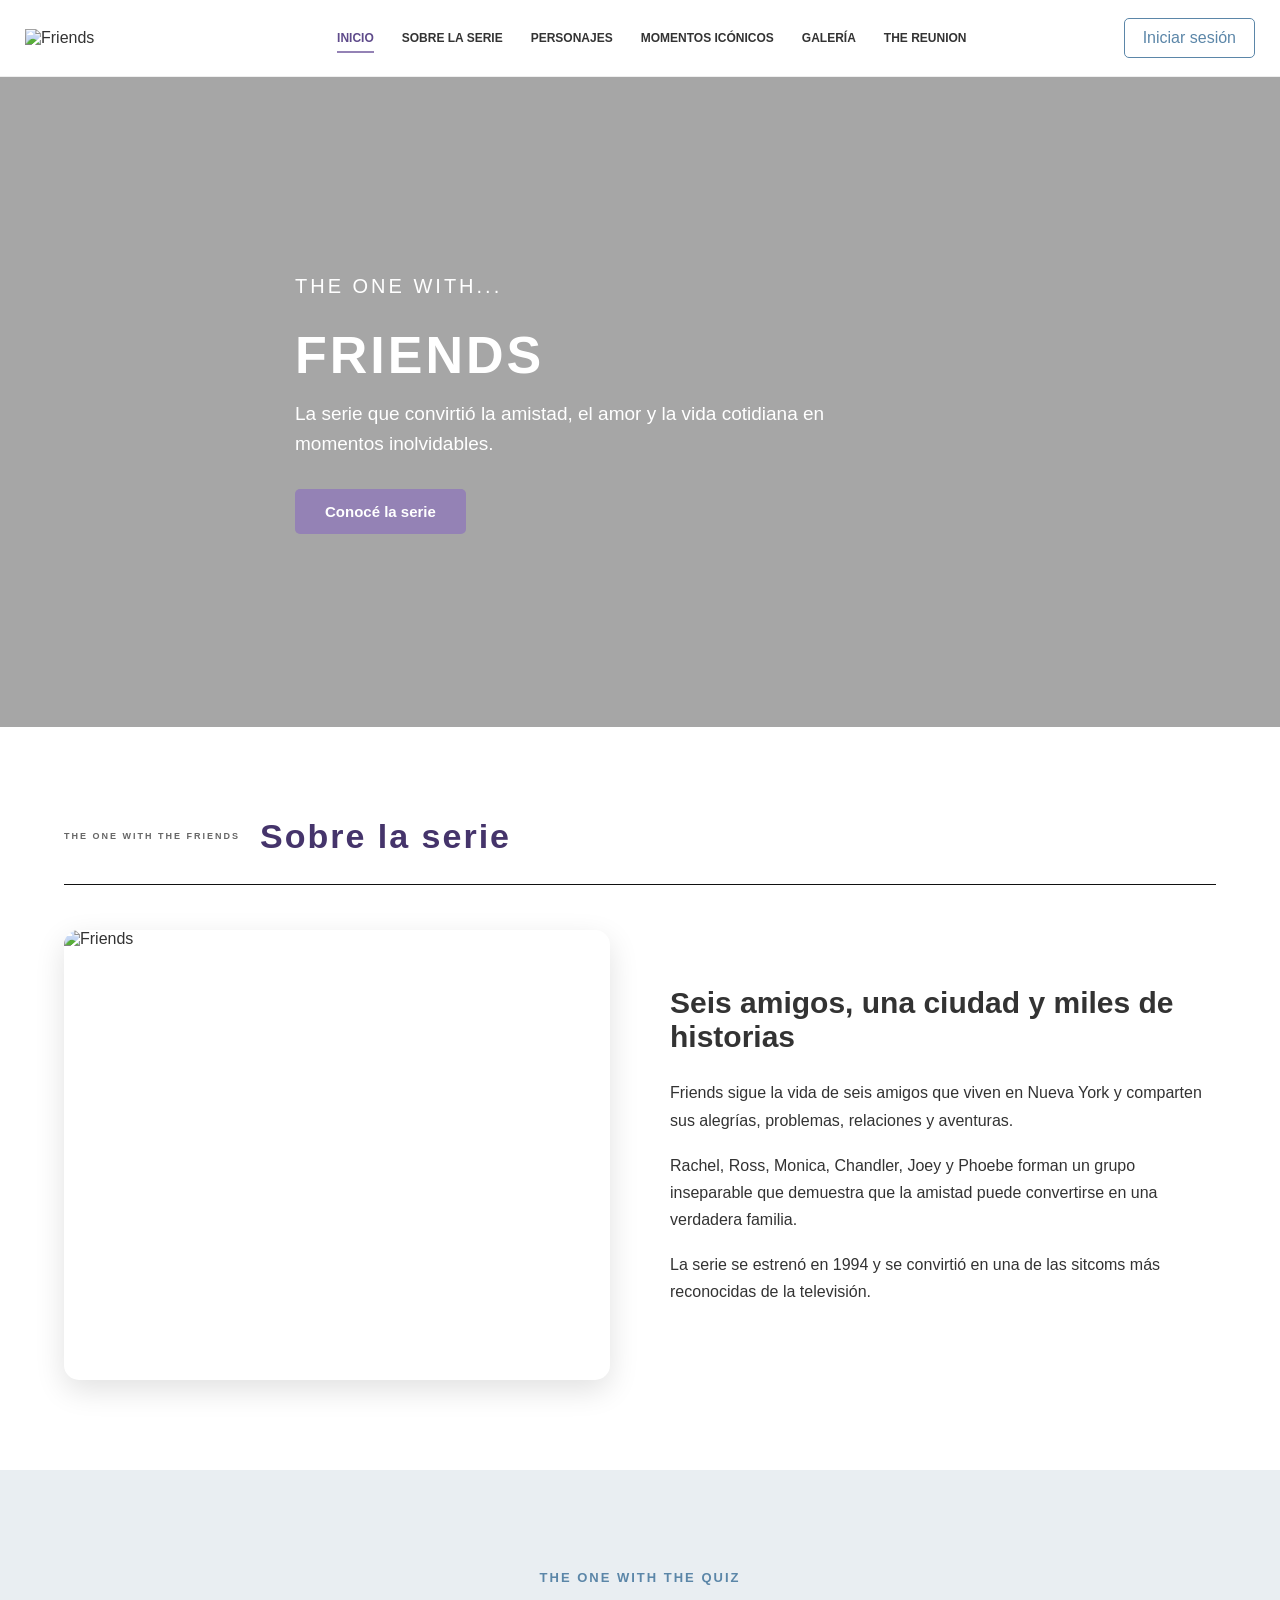
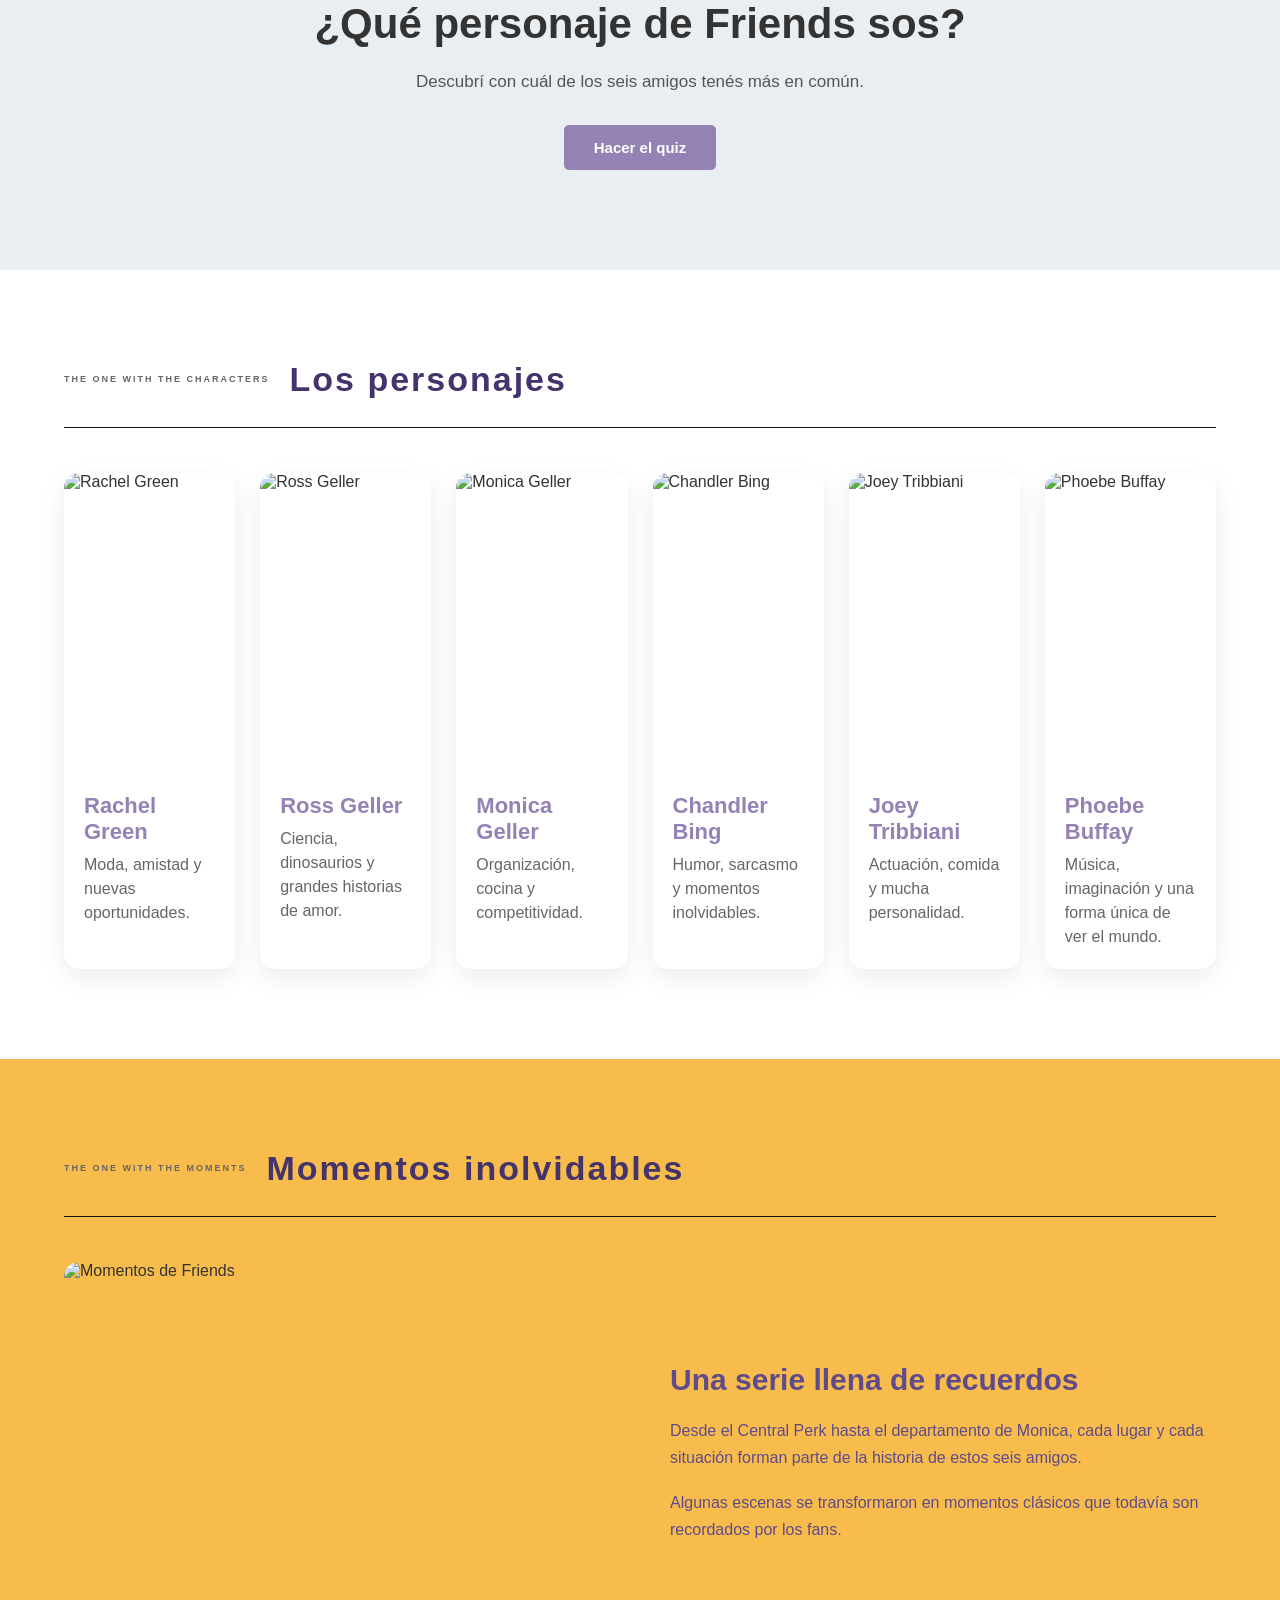
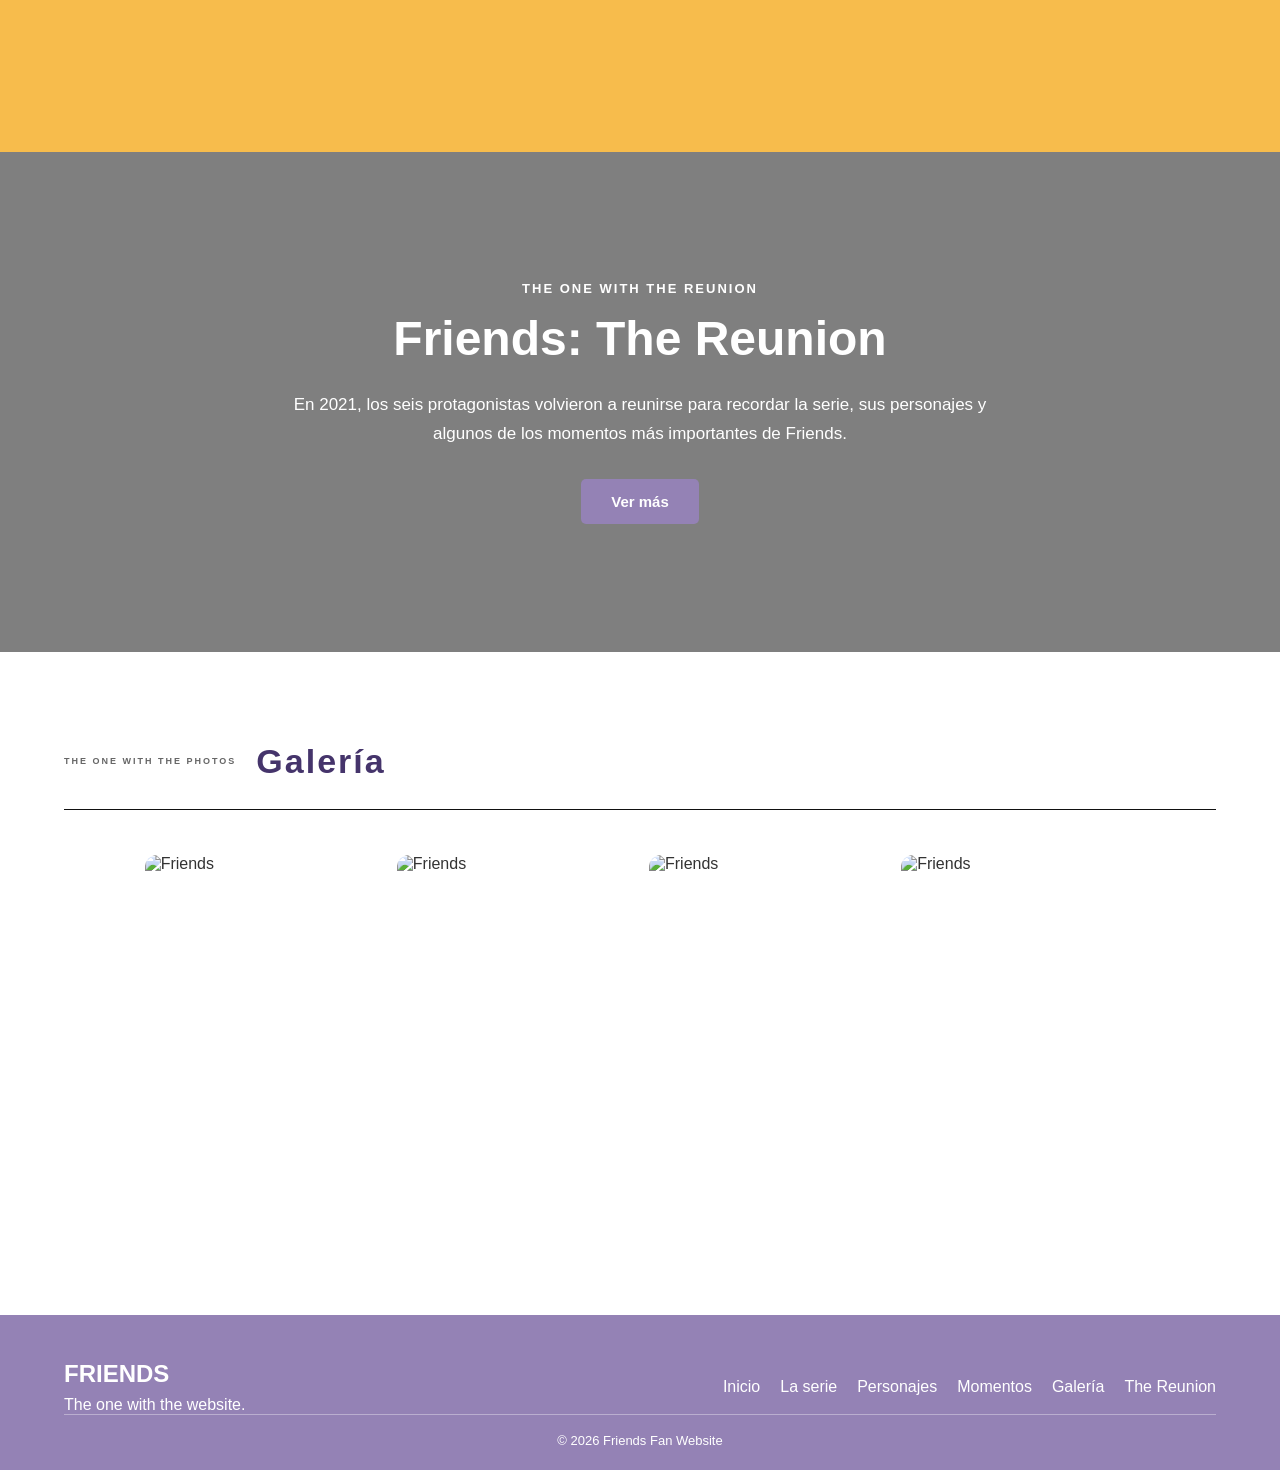
==== commit 1762589d: "Unificar header y footer del sitio" ====
--- a/Friends/index.html
+++ b/Friends/index.html
@@ -18,64 +18,51 @@
          HEADER
     ================================================== -->
 
-    <header class="header">
-
-        <div class="header-contenido">
-
-            <!-- LOGO -->
-
-            <a href="index.html" class="logo">
-
-                <img src="inicio/logo.png" alt="Friends">
-
-            </a>
-
-
-            <!-- BOTÓN MENÚ CELULAR -->
-
-            <button class="menu-toggle" id="menuToggle">
-
-                ☰
-
-            </button>
-
-
-            <!-- NAVEGACIÓN -->
-
-            <nav class="nav" id="nav">
-
-                <a href="index.html" class="activo">
-                    INICIO
-                </a>
-
-                <a href="sobrelaserie.html">
-                    SOBRE LA SERIE
-                </a>
-
-                <a href="personajes.html">
-                    PERSONAJES
-                </a>
-
-                <a href="momentos.html">
-                    MOMENTOS ICÓNICOS
-                </a>
-
-                <a href="galeria.html">
-                    GALERÍA
-                </a>
-
-                <a href="thereunion.html">
-                    THE REUNION
-                </a>
-
-            </nav>
-
-
-        <a href="login.html" class="boton-login">
-            Iniciar sesión
-        </a>
-
-    </header>
+    <header class="header">
+
+    <div class="header-contenido">
+
+        <a href="index.html" class="logo">
+            <img src="Inicio/logo.png" alt="Friends">
+        </a>
+
+        <button class="menu-toggle" id="menuToggle" type="button" aria-label="Abrir menú">
+            ☰
+        </button>
+
+        <nav class="nav" id="nav">
+            <a href="index.html" class="activo">
+                INICIO
+            </a>
+
+            <a href="sobre-la-serie.html">
+                SOBRE LA SERIE
+            </a>
+
+            <a href="personajes.html">
+                PERSONAJES
+            </a>
+
+            <a href="momentos.html">
+                MOMENTOS ICÓNICOS
+            </a>
+
+            <a href="galeria.html">
+                GALERÍA
+            </a>
+
+            <a href="thereunion.html">
+                THE REUNION
+            </a>
+        </nav>
+
+        <a href="login.html" class="boton-login">
+            Iniciar sesión
+        </a>
+
+    </div>
+
+</header>
 
 
 
@@ -417,46 +404,29 @@
 
     <!-- ==================== FOOTER ==================== -->
 
-    <footer class="footer">
-
-        <div class="footer-contenido">
-
-            <div>
-
-                <h2>
-                    FRIENDS
-                </h2>
-
-                <p>
-                    The one with the website.
-                </p>
-
-            </div>
-
-            <div class="footer-links">
-
-                <a href="index.html">Inicio</a>
-
-                <a href="sobrelaserie.html">La serie</a>
-
-                <a href="personajes.html">Personajes</a>
-
-                <a href="momentos.html">Momentos</a>
-
-                <a href="galeria.html">Galeria</a>
-
-                <a href="thereunion">The Reunion</a>
-
-
-            </div>
-
-        </div>
-
-        <p class="copyright">
-            © 2026 Friends Fan Website
-        </p>
-
-    </footer>
+    <footer class="footer">
+
+    <div class="footer-contenido">
+
+        <div>
+            <h2>FRIENDS</h2>
+            <p>The one with the website.</p>
+        </div>
+
+        <div class="footer-links">
+            <a href="index.html">Inicio</a>
+            <a href="sobre-la-serie.html">La serie</a>
+            <a href="personajes.html">Personajes</a>
+            <a href="momentos.html">Momentos</a>
+            <a href="galeria.html">Galería</a>
+            <a href="thereunion.html">The Reunion</a>
+        </div>
+
+    </div>
+
+    <p class="copyright">© 2026 Friends Fan Website</p>
+
+</footer>
 
 
 </body>
--- a/Friends/estilos.css
+++ b/Friends/estilos.css
@@ -4,113 +4,6 @@
     margin: 0;
     padding: 0;
     box-sizing: border-box;
-}
-
-html {
-    scroll-behavior: smooth;
-    overflow-x: hidden;
-}
-
-body {
-    font-family: Arial, Helvetica, sans-serif;
-    color: #333333;
-    background-color: #ffffff;
-    overflow-x: hidden;
-    width: 100%;
-}
-
-img {
-    display: block;
-    max-width: 100%;
-}
-
-a {
-    text-decoration: none;
-    color: inherit;
-}
-
-
-/*HEADER*/
-
-.header {
-    width: 100%;
-    min-height: 80px;
-
-    padding: 15px 5%;
-
-    background-color: #ffffff;
-
-    display: flex;
-    align-items: center;
-    justify-content: space-between;
-
-    gap: 30px;
-
-    border-bottom: 1px solid #eeeeee;
-
-    position: relative;
-    z-index: 10;
-}
-
-
-/* LOGO */
-
-.logo {
-    font-size: 28px;
-    font-weight: bold;
-
-    color: #5b86a8;
-
-    flex-shrink: 0;
-}
-
-
-/* NAV */
-
-.nav {
-    display: flex;
-    align-items: center;
-    justify-content: center;
-
-    gap: 25px;
-
-    flex-wrap: wrap;
-
-    min-width: 0;
-}
-
-.nav a {
-    font-size: 15px;
-    font-weight: 600;
-
-    color: #333333;
-
-    transition: 0.3s;
-}
-
-.nav a:hover,
-.nav a.activo {
-    color: #5f4b8b;
-}
-
-
-/* LOGIN */
-
-.boton-login {
-    padding: 10px 18px;
-
-    border: 1px solid #5b86a8;
-
-    color: #5b86a8;
-
-    border-radius: 5px;
-
-    transition: 0.3s;
-}
-
-.boton-login:hover {
-    background-color: #5b86a8;
-    color: white;
 }
 
 /*HERO*/
@@ -542,79 +435,6 @@
 }
 
 
-/*FOOTER*/
-
-.footer {
-    width: 100%;
-
-    padding: 50px 5% 25px;
-
-    background-color: #9482b5;
-
-    color: #000000;
-}
-
-.footer-contenido {
-    width: 100%;
-    max-width: 1200px;
-
-    margin: 0 auto;
-
-    display: flex;
-
-    justify-content: space-between;
-
-    align-items: center;
-
-    gap: 20px;
-}
-
-.footer h2 {
-    margin-bottom: 10px;
-}
-
-.footer p {
-    color: #cccccc;
-}
-
-.footer-links {
-    display: flex;
-
-    align-items: center;
-
-    justify-content: space-between;
-
-    gap: 20px;
-
-    flex-wrap: wrap;
-}
-
-.footer-links a {
-    color: #000000;
-
-    transition: 0.3s;
-}
-
-.footer-links a:hover {
-    color: #616161;
-}
-
-.copyright {
-    width: 100%;
-    max-width: 1200px;
-
-    margin: 40px auto 0;
-
-    padding-top: 20px;
-
-    border-top: 1px solid #555555;
-
-    text-align: center;
-
-    font-size: 13px;
-}
-
-
 /*TABLET*/
 
 @media (max-width: 900px) {
@@ -837,171 +657,6 @@
     margin: 0;
     padding: 0;
     box-sizing: border-box;
-}
-
-html {
-    scroll-behavior: smooth;
-    overflow-x: hidden;
-}
-
-body {
-    font-family: Arial, Helvetica, sans-serif;
-    color: #111111;
-    background-color: #ffffff;
-    overflow-x: hidden;
-}
-
-img {
-    max-width: 100%;
-    display: block;
-}
-
-button,
-input {
-    font-family: inherit;
-}
-
-button {
-    cursor: pointer;
-}
-
-a {
-    text-decoration: none;
-    color: inherit;
-}
-
-
-/* =========================================
-   HEADER
-========================================= */
-
-.header {
-    width: 100%;
-    height: 68px;
-    border-bottom: 1px solid #cccccc;
-    background-color: #ffffff;
-    position: relative;
-    z-index: 100;
-}
-
-.header-contenido {
-    width: 100%;
-    max-width: 1370px;
-    height: 100%;
-    margin: auto;
-    padding: 0 25px;
-
-    display: flex;
-    align-items: center;
-    justify-content: space-between;
-
-    gap: 30px;
-}
-
-
-/* LOGO */
-
-.logo {
-    width: 175px;
-    flex-shrink: 0;
-}
-
-.logo img {
-    width: 100%;
-}
-
-
-/* =========================================
-   NAVEGACIÓN
-========================================= */
-
-.nav {
-    display: flex;
-    align-items: center;
-    justify-content: center;
-
-    gap: 42px;
-
-    flex: 1;
-}
-
-.nav a {
-    position: relative;
-
-    font-size: 11px;
-    font-weight: 500;
-
-    white-space: nowrap;
-
-    padding: 25px 0;
-
-    transition: 0.3s;
-}
-
-.nav a::after {
-    content: "";
-
-    position: absolute;
-
-    left: 0;
-    bottom: 18px;
-
-    width: 0;
-    height: 2px;
-
-    background-color: #111111;
-
-    transition: 0.3s;
-}
-
-.nav a:hover::after,
-.nav a.activo::after {
-    width: 100%;
-}
-
-.nav a:hover {
-    font-weight: bold;
-}
-
-
-/* =========================================
-   LOGIN
-========================================= */
-
-.boton-login {
-    padding: 10px 18px;
-
-    border: 1px solid #5b86a8;
-
-    color: #5b86a8;
-
-    border-radius: 5px;
-
-    transition: 0.3s;
-
-    white-space: nowrap;
-}
-
-.boton-login:hover {
-    background-color: #5b86a8;
-    color: #ffffff;
-}
-
-
-/* =========================================
-   MENÚ CELULAR
-========================================= */
-
-.menu-toggle {
-    display: none;
-
-    border: none;
-
-    background: transparent;
-
-    font-size: 25px;
-
-    color: #111111;
 }
 
 
@@ -1664,85 +1319,6 @@
     }
 
 }
-/* =========================================
-   FOOTER
-========================================= */
-
-.footer {
-    width: 100%;
-
-    padding: 50px 5% 25px;
-
-    background-color: #9482b5;
-
-    color: #ffffff;
-}
-
-.footer-contenido {
-    width: 100%;
-
-    max-width: 1200px;
-
-    margin: 0 auto;
-
-    display: flex;
-
-    justify-content: space-between;
-
-    align-items: center;
-
-    gap: 20px;
-}
-
-.footer h2 {
-    margin-bottom: 10px;
-
-    color: #ffffff;
-}
-
-.footer p {
-    color: #ffffff;
-}
-
-.footer-links {
-    display: flex;
-
-    align-items: center;
-
-    justify-content: space-between;
-
-    gap: 20px;
-
-    flex-wrap: wrap;
-}
-
-.footer-links a {
-    color: #ffffff;
-
-    transition: 0.3s;
-}
-
-.footer-links a:hover {
-    color: #eeeeee;
-}
-
-.copyright {
-    width: 100%;
-
-    max-width: 1200px;
-
-    margin: 40px auto 0;
-
-    padding-top: 20px;
-
-    border-top: 1px solid #ffffff;
-
-    text-align: center;
-
-    font-size: 13px;
-
-    color: #ffffff;
-}
 
 
 /* =========================================
@@ -1991,76 +1567,6 @@
     box-sizing: border-box;
 }
 
-body {
-    font-family: 'Montserrat', sans-serif;
-    color: #111;
-    background-color: #fff;
-}
-
-
-/*HEADER*/
-
-.header {
-    width: 100%;
-    min-height: 80px;
-    border-bottom: 1px solid #111;
-
-    display: flex;
-    align-items: center;
-    justify-content: space-between;
-
-    padding: 0 5%;
-
-    position: relative;
-}
-
-.logo img {
-    width: 95px;
-    display: block;
-}
-
-.nav {
-    display: flex;
-    align-items: center;
-    gap: 35px;
-}
-
-.nav a {
-    text-decoration: none;
-    color: #111;
-
-    font-size: 10px;
-    font-weight: 600;
-
-    letter-spacing: 1.5px;
-
-    transition: 0.3s;
-}
-
-.nav a:hover,
-.nav a.activo {
-    opacity: 0.5;
-}
-
-/* LOGIN */
-
-.boton-login {
-    padding: 10px 18px;
-
-    border: 1px solid #5b86a8;
-
-    color: #5b86a8;
-
-    border-radius: 5px;
-
-    transition: 0.3s;
-}
-
-.boton-login:hover {
-    background-color: #5b86a8;
-    color: white;
-}
-
 /*CONTENIDO PRINCIPAL*/
 
 .personajes-main {
@@ -2671,78 +2177,6 @@
     cursor: pointer;
 }
 
-/*FOOTER*/
-
-.footer {
-    width: 100%;
-
-    padding: 50px 5% 25px;
-
-    background-color: #9482b5;
-
-    color: #9482b5;
-}
-
-.footer-contenido {
-    width: 100%;
-    max-width: 1200px;
-
-    margin: 0 auto;
-
-    display: flex;
-
-    justify-content: space-between;
-
-    align-items: center;
-
-    gap: 20px;
-}
-
-.footer h2 {
-    margin-bottom: 10px;
-}
-
-.footer p {
-    color: #cccccc;
-}
-
-.footer-links {
-    display: flex;
-
-    align-items: center;
-    
-    justify-content: space-between;
-
-    gap: 20px;
-
-    flex-wrap: wrap;
-}
-
-.footer-links a {
-    color: #000000;
-
-    transition: 0.3s;
-}
-
-.footer-links a:hover {
-    color: #616161;
-}
-
-.copyright {
-    width: 100%;
-    max-width: 1200px;
-
-    margin: 40px auto 0;
-
-    padding-top: 20px;
-
-    border-top: 1px solid #555555;
-
-    text-align: center;
-
-    font-size: 13px;
-}
-
 
 /*RESPONSIVE*/
 
@@ -2780,36 +2214,6 @@
 
     .personajes-grid {
         grid-template-columns: repeat(2, 1fr);
-    }
-
-}
-
-
-
-@media (max-width: 480px) {
-
-    .header {
-        justify-content: center;
-    }
-
-    .login-boton {
-        display: none;
-    }
-
-    .nav {
-        gap: 15px;
-    }
-
-    .nav a {
-        font-size: 8px;
-    }
-
-    .personajes-intro h1 {
-        font-size: 32px;
-    }
-
-    .personajes-final h2 {
-        font-size: 19px;
     }
 
 }
@@ -2831,163 +2235,6 @@
     box-sizing: border-box;
 }
 
-html {
-    scroll-behavior: smooth;
-    overflow-x: hidden;
-}
-
-body {
-    font-family: Arial, Helvetica, sans-serif;
-    color: #111111;
-    background-color: #ffffff;
-    overflow-x: hidden;
-}
-
-img {
-    max-width: 100%;
-    display: block;
-}
-
-button,
-input,
-textarea {
-    font-family: inherit;
-}
-
-button {
-    cursor: pointer;
-}
-
-a {
-    text-decoration: none;
-    color: inherit;
-}
-
-
-/*HEADER*/
-
-.header {
-    width: 100%;
-    min-height: 68px;
-
-    border-bottom: 1px solid #cccccc;
-
-    background-color: #ffffff;
-
-    position: relative;
-    z-index: 100;
-}
-
-.header-contenido {
-    width: 100%;
-    max-width: 1370px;
-    min-height: 68px;
-
-    margin: auto;
-    padding: 0 25px;
-
-    display: flex;
-    align-items: center;
-    justify-content: space-between;
-
-    gap: 30px;
-}
-
-
-/* LOGO */
-
-.logo {
-    width: 175px;
-    flex-shrink: 0;
-}
-
-.logo img {
-    width: 100%;
-}
-
-
-/*NAVEGACIÓN*/
-
-.nav {
-    display: flex;
-    align-items: center;
-    justify-content: center;
-
-    gap: 40px;
-
-    flex: 1;
-}
-
-.nav a {
-    position: relative;
-
-    font-size: 11px;
-    font-weight: 500;
-
-    text-align: center;
-    white-space: nowrap;
-
-    padding: 25px 0;
-
-    transition: 0.3s;
-}
-
-.nav a::after {
-    content: "";
-
-    position: absolute;
-
-    left: 0;
-    bottom: 18px;
-
-    width: 0;
-    height: 2px;
-
-    background-color: #111111;
-
-    transition: 0.3s;
-}
-
-.nav a:hover::after,
-.nav a.activo::after {
-    width: 100%;
-}
-
-.nav a:hover {
-    font-weight: bold;
-}
-
-
-/* LOGIN */
-
-.boton-login {
-    padding: 10px 18px;
-
-    border: 1px solid #5b86a8;
-
-    color: #5b86a8;
-
-    border-radius: 5px;
-
-    transition: 0.3s;
-}
-
-.boton-login:hover {
-    background-color: #5b86a8;
-    color: white;
-}
-
-/*MENÚ CELULAR*/
-
-.menu-toggle {
-    display: none;
-
-    border: none;
-    background: transparent;
-
-    font-size: 25px;
-}
-
 /*CONTENIDO PRINCIPAL*/
 
 .momentos-main {
@@ -3675,81 +2922,6 @@
     font-size: 10px;
 
     margin-top: 15px;
-}
-
-
-/* ==================================================
-   FOOTER
-================================================== */
-
-.footer {
-    width: 100%;
-
-    padding: 50px 5% 25px;
-
-    background-color: #333333;
-
-    color: #ffffff;
-}
-
-.footer-contenido {
-    width: 100%;
-    max-width: 1200px;
-
-    margin: 0 auto;
-
-    display: flex;
-
-    justify-content: space-between;
-
-    align-items: center;
-
-    gap: 20px;
-}
-
-.footer h2 {
-    margin-bottom: 10px;
-}
-
-.footer p {
-    color: #cccccc;
-}
-
-.footer-links {
-    display: flex;
-
-    align-items: center;
-
-    justify-content: space-between;
-
-    gap: 20px;
-
-    flex-wrap: wrap;
-}
-
-.footer-links a {
-    color: #ffffff;
-
-    transition: 0.3s;
-}
-
-.footer-links a:hover {
-    color: #aaaaaa;
-}
-
-.copyright {
-    width: 100%;
-    max-width: 1200px;
-
-    margin: 40px auto 0;
-
-    padding-top: 20px;
-
-    border-top: 1px solid #555555;
-
-    text-align: center;
-
-    font-size: 13px;
 }
 
 /* CORRECCIÓN PARA LA PÁGINA MOMENTOS */
@@ -4023,159 +3195,6 @@
     }
 }
 
-
-
-
-
-
-
-
-
-
-
-
-
-
-
-
-
-
-
-/* ==================================================
-   HEADER
-================================================== */
-
-.header {
-    width: 100%;
-    min-height: 68px;
-
-    border-bottom: 1px solid #cccccc;
-
-    background-color: #ffffff;
-
-    position: relative;
-    z-index: 100;
-}
-
-.header-contenido {
-    width: 100%;
-    max-width: 1370px;
-    min-height: 68px;
-
-    margin: auto;
-    padding: 0 25px;
-
-    display: flex;
-    align-items: center;
-    justify-content: space-between;
-
-    gap: 30px;
-}
-
-
-/* LOGO */
-
-.logo {
-    width: 175px;
-    flex-shrink: 0;
-}
-
-.logo img {
-    width: 100%;
-}
-
-
-/* ==================================================
-   NAVEGACIÓN
-================================================== */
-
-.nav {
-    display: flex;
-    align-items: center;
-    justify-content: center;
-
-    gap: 40px;
-
-    flex: 1;
-}
-
-.nav a {
-    position: relative;
-
-    font-size: 11px;
-    font-weight: 500;
-
-    text-align: center;
-    white-space: nowrap;
-
-    padding: 25px 0;
-
-    transition: 0.3s;
-}
-
-.nav a::after {
-    content: "";
-
-    position: absolute;
-
-    left: 0;
-    bottom: 18px;
-
-    width: 0;
-    height: 2px;
-
-    background-color: #111111;
-
-    transition: 0.3s;
-}
-
-.nav a:hover::after,
-.nav a.activo::after {
-    width: 100%;
-}
-
-.nav a:hover {
-    font-weight: bold;
-}
-
-
-/* ==================================================
-   LOGIN
-================================================== */
-
-/* LOGIN */
-
-.boton-login {
-    padding: 10px 18px;
-
-    border: 1px solid #5b86a8;
-
-    color: #5b86a8;
-
-    border-radius: 5px;
-
-    transition: 0.3s;
-}
-
-.boton-login:hover {
-    background-color: #5b86a8;
-    color: white;
-}
-
-
-/* ==================================================
-   MENÚ CELULAR
-================================================== */
-
-.menu-toggle {
-    display: none;
-
-    border: none;
-    background: transparent;
-
-    font-size: 25px;
-}
-
 /* =========================================
    CONTENIDO PRINCIPAL
 ========================================= */
@@ -4436,56 +3455,6 @@
 
 
 /* =========================
-   FOOTER
-========================= */
-
-.footer {
-
-    background-color: #3d5a50;
-
-    color: white;
-
-    text-align: center;
-
-    padding: 50px 20px 20px;
-}
-
-.footer-logo {
-
-    font-size: 25px;
-
-    font-weight: 700;
-
-    letter-spacing: 4px;
-
-    margin-bottom: 10px;
-}
-
-.footer-contenido p {
-
-    font-size: 12px;
-
-    opacity: 0.8;
-}
-
-.footer-abajo {
-
-    margin-top: 40px;
-
-    padding-top: 20px;
-
-    border-top: 1px solid rgba(255,255,255,0.2);
-}
-
-.footer-abajo p {
-
-    font-size: 10px;
-
-    opacity: 0.7;
-}
-
-
-/* =========================
    TABLET
 ========================= */
 
@@ -4604,144 +3573,6 @@
     box-sizing: border-box;
     margin: 0;
     padding: 0;
-}
-
-html {
-    scroll-behavior: smooth;
-}
-
-body {
-    font-family: Arial, sans-serif;
-    color: #333;
-    background-color: white;
-}
-
-img {
-    max-width: 100%;
-    display: block;
-}
-
-a {
-    text-decoration: none;
-}
-
-
-
-/* ==================================================
-   HEADER
-================================================== */
-
-.header {
-    width: 100%;
-    min-height: 68px;
-
-    border-bottom: 1px solid #cccccc;
-
-    background-color: #ffffff;
-
-    position: relative;
-    z-index: 100;
-}
-
-.header-contenido {
-    width: 100%;
-    max-width: 1370px;
-    min-height: 68px;
-
-    margin: auto;
-    padding: 0 25px;
-
-    display: flex;
-    align-items: center;
-    justify-content: space-between;
-
-    gap: 30px;
-}
-
-
-/* LOGO */
-
-.logo {
-    width: 175px;
-    flex-shrink: 0;
-}
-
-.logo img {
-    width: 100%;
-}
-
-
-/* ==================================================
-   NAVEGACIÓN
-================================================== */
-
-.nav {
-    display: flex;
-    align-items: center;
-    justify-content: center;
-
-    gap: 40px;
-
-    flex: 1;
-}
-
-.nav a {
-    position: relative;
-
-    font-size: 11px;
-    font-weight: 500;
-
-    text-align: center;
-    white-space: nowrap;
-
-    padding: 25px 0;
-
-    transition: 0.3s;
-}
-
-.nav a::after {
-    content: "";
-
-    position: absolute;
-
-    left: 0;
-    bottom: 18px;
-
-    width: 0;
-    height: 2px;
-
-    background-color: #111111;
-
-    transition: 0.3s;
-}
-
-.nav a:hover::after,
-.nav a.activo::after {
-    width: 100%;
-}
-
-.nav a:hover {
-    font-weight: bold;
-}
-
-
-/* LOGIN */
-
-.boton-login {
-    padding: 10px 18px;
-
-    border: 1px solid #5b86a8;
-
-    color: #5b86a8;
-
-    border-radius: 5px;
-
-    transition: 0.3s;
-}
-
-.boton-login:hover {
-    background-color: #5b86a8;
-    color: white;
 }
 
 
@@ -5191,56 +4022,6 @@
 }
 
 
-/* =========================
-   FOOTER
-========================= */
-
-.footer {
-
-    background-color: #3d5a50;
-
-    color: white;
-
-    text-align: center;
-
-    padding: 50px 20px 20px;
-}
-
-.footer-logo {
-
-    font-size: 25px;
-
-    font-weight: 700;
-
-    letter-spacing: 4px;
-
-    margin-bottom: 10px;
-}
-
-.footer-contenido p {
-
-    font-size: 12px;
-
-    opacity: 0.8;
-}
-
-.footer-abajo {
-
-    margin-top: 40px;
-
-    padding-top: 20px;
-
-    border-top: 1px solid rgba(255,255,255,0.2);
-}
-
-.footer-abajo p {
-
-    font-size: 10px;
-
-    opacity: 0.7;
-}
-
-
 
 /* ================= TABLET ================= */
 
@@ -5412,188 +4193,6 @@
 }
 
 
-html {
-    scroll-behavior: smooth;
-}
-
-
-body {
-    font-family: 'Montserrat', sans-serif;
-    color: #111;
-    background-color: #fff;
-}
-
-
-a {
-    text-decoration: none;
-}
-
-
-
-/* ==================================================
-   HEADER
-================================================== */
-
-.header {
-    width: 100%;
-    min-height: 68px;
-
-    border-bottom: 1px solid #cccccc;
-
-    background-color: #ffffff;
-
-    position: relative;
-
-    z-index: 100;
-}
-
-
-.header-contenido {
-    width: 100%;
-    max-width: 1370px;
-
-    min-height: 68px;
-
-    margin: auto;
-
-    padding: 0 25px;
-
-    display: flex;
-
-    align-items: center;
-
-    justify-content: space-between;
-
-    gap: 30px;
-}
-
-
-
-/* LOGO */
-
-.logo {
-    width: 175px;
-
-    flex-shrink: 0;
-}
-
-
-.logo img {
-    width: 100%;
-}
-
-
-
-/* ==================================================
-   BOTÓN MENÚ CELULAR
-================================================== */
-
-.menu-toggle {
-    display: none;
-
-    border: none;
-
-    background: none;
-
-    font-size: 24px;
-
-    cursor: pointer;
-}
-
-
-
-/* ==================================================
-   NAVEGACIÓN
-================================================== */
-
-.nav {
-    display: flex;
-
-    align-items: center;
-
-    justify-content: center;
-
-    gap: 40px;
-
-    flex: 1;
-}
-
-
-.nav a {
-    position: relative;
-
-    font-size: 11px;
-
-    font-weight: 500;
-
-    text-align: center;
-
-    white-space: nowrap;
-
-    padding: 25px 0;
-
-    color: #111;
-
-    transition: 0.3s;
-}
-
-
-.nav a::after {
-    content: "";
-
-    position: absolute;
-
-    left: 0;
-
-    bottom: 18px;
-
-    width: 0;
-
-    height: 2px;
-
-    background-color: #111111;
-
-    transition: 0.3s;
-}
-
-
-.nav a:hover::after {
-    width: 100%;
-}
-
-
-.nav a:hover {
-    font-weight: bold;
-}
-
-
-
-/* ==================================================
-   LOGIN
-================================================== */
-
-.boton-login {
-    padding: 10px 18px;
-
-    border: 1px solid #5b86a8;
-
-    color: #5b86a8;
-
-    border-radius: 5px;
-
-    transition: 0.3s;
-
-    white-space: nowrap;
-}
-
-
-.boton-login:hover {
-    background-color: #5b86a8;
-
-    color: white;
-}
-
-
 
 /* ==================================================
    CONTENEDOR PRINCIPAL
@@ -6034,93 +4633,6 @@
 
 
 /* ==================================================
-   FOOTER
-================================================== */
-
-.footer {
-    width: 100%;
-
-    padding: 50px 5% 25px;
-
-    background-color: #9482b5;
-
-    color: white;
-}
-
-
-.footer-contenido {
-    width: 100%;
-
-    max-width: 1200px;
-
-    margin: 0 auto;
-
-    display: flex;
-
-    justify-content: space-between;
-
-    align-items: center;
-
-    gap: 20px;
-}
-
-
-.footer h2 {
-    margin-bottom: 10px;
-
-    color: white;
-}
-
-
-.footer p {
-    color: white;
-}
-
-
-.footer-links {
-    display: flex;
-
-    align-items: center;
-
-    justify-content: space-between;
-
-    gap: 20px;
-
-    flex-wrap: wrap;
-}
-
-
-.footer-links a {
-    color: white;
-
-    transition: 0.3s;
-}
-
-
-.footer-links a:hover {
-    color: #e6e6e6;
-}
-
-
-.copyright {
-    width: 100%;
-
-    max-width: 1200px;
-
-    margin: 40px auto 0;
-
-    padding-top: 20px;
-
-    border-top: 1px solid rgba(255,255,255,0.5);
-
-    text-align: center;
-
-    font-size: 13px;
-}
-
-
-
-/* ==================================================
    MODAL RECUPERAR CONTRASEÑA
 ================================================== */
 
@@ -6706,4 +5218,740 @@
         padding: 30px 20px;
     }
 
-}+}
+/* =========================================================
+   SISTEMA UNIFICADO DEL SITIO
+   Friends Fan Website
+========================================================= */
+
+:root {
+    --azul: #5b86a8;
+    --violeta: #9482b5;
+    --violeta-oscuro: #5f4b8b;
+    --violeta-texto: #45346b;
+    --amarillo: #f7bc4c;
+    --fondo-suave: #e9eef2;
+    --blanco: #ffffff;
+    --texto: #333333;
+}
+
+html {
+    scroll-behavior: smooth;
+    overflow-x: hidden;
+}
+
+body {
+    margin: 0;
+    padding: 0;
+    width: 100%;
+    min-width: 0;
+    font-family: Arial, Helvetica, sans-serif;
+    color: var(--texto);
+    background-color: var(--blanco);
+    overflow-x: hidden;
+}
+
+img {
+    display: block;
+    max-width: 100%;
+}
+
+a {
+    text-decoration: none;
+    color: inherit;
+}
+
+button,
+input {
+    font-family: inherit;
+}
+
+/* ================= HEADER ÚNICO ================= */
+
+.header {
+    width: 100%;
+    min-height: 76px;
+    background-color: var(--blanco);
+    border-bottom: 1px solid #eeeeee;
+    position: relative;
+    z-index: 1000;
+}
+
+.header-contenido {
+    width: 100%;
+    max-width: 1370px;
+    min-height: 76px;
+    margin: 0 auto;
+    padding: 0 25px;
+    display: flex;
+    align-items: center;
+    justify-content: space-between;
+    gap: 25px;
+}
+
+.logo {
+    width: 155px;
+    flex: 0 0 155px;
+}
+
+.logo img {
+    width: 100%;
+    height: auto;
+}
+
+.nav {
+    display: flex;
+    align-items: center;
+    justify-content: center;
+    gap: 28px;
+    flex: 1;
+    min-width: 0;
+}
+
+.nav a {
+    position: relative;
+    padding: 28px 0;
+    font-size: 12px;
+    font-weight: 600;
+    white-space: nowrap;
+    color: var(--texto);
+    transition: color .3s ease;
+}
+
+.nav a::after {
+    content: "";
+    position: absolute;
+    left: 0;
+    bottom: 20px;
+    width: 0;
+    height: 2px;
+    background-color: var(--violeta);
+    transition: width .3s ease;
+}
+
+.nav a:hover,
+.nav a.activo {
+    color: var(--violeta-oscuro);
+}
+
+.nav a:hover::after,
+.nav a.activo::after {
+    width: 100%;
+}
+
+.boton-login {
+    flex: 0 0 auto;
+    padding: 10px 18px;
+    border: 1px solid var(--azul);
+    border-radius: 5px;
+    color: var(--azul);
+    background-color: transparent;
+    white-space: nowrap;
+    transition: .3s ease;
+}
+
+.boton-login:hover {
+    background-color: var(--azul);
+    color: var(--blanco);
+}
+
+.menu-toggle {
+    display: none;
+    border: none;
+    background: transparent;
+    color: var(--violeta-oscuro);
+    font-size: 26px;
+    padding: 5px;
+}
+
+/* ================= COLORES COMPARTIDOS ================= */
+
+.titulo-seccion h2,
+.sobrelaserie-intro h1,
+.personajes-intro h1,
+.momentos-intro h1,
+.galeria-intro h1 {
+    color: var(--violeta-texto);
+}
+
+.seccion-clara {
+    background-color: var(--amarillo);
+}
+
+.boton,
+.boton-principal,
+.boton-secundario,
+.boton-enviar,
+.boton-recuperar,
+.boton-guardar-perfil {
+    background-color: var(--violeta);
+    color: var(--blanco);
+}
+
+.boton:hover,
+.boton-principal:hover,
+.boton-secundario:hover,
+.boton-enviar:hover,
+.boton-recuperar:hover,
+.boton-guardar-perfil:hover {
+    background-color: var(--violeta-oscuro);
+}
+
+/* ================= SOBRE LA SERIE ================= */
+
+.sobrelaserie-main,
+.personajes-main,
+.momentos-main,
+.galeria-main {
+    width: 90%;
+    max-width: 1500px;
+    margin: 0 auto;
+    padding: 75px 0 70px;
+}
+
+.que-es {
+    background-color: var(--violeta);
+}
+
+.historia {
+    background-color: var(--amarillo);
+}
+
+.dato strong,
+.dato-icono {
+    color: var(--violeta-oscuro);
+}
+
+.dato span {
+    color: var(--violeta);
+}
+
+/* ================= PERSONAJES ================= */
+
+.personajes-seccion {
+    background-color: var(--fondo-suave);
+}
+
+.personajes-final {
+    background-color: var(--amarillo);
+}
+
+.personaje-card,
+.actor-card,
+.protagonista,
+.destacado,
+.dato {
+    border-color: #e3dff0;
+}
+
+.personaje-card h3,
+.actor-card h3,
+.protagonista h3 {
+    color: var(--violeta-oscuro);
+}
+
+.personaje-boton,
+.actores-ver-mas {
+    background-color: var(--violeta);
+    color: var(--blanco);
+}
+
+.personaje-boton:hover,
+.actores-ver-mas:hover {
+    background-color: var(--violeta-oscuro);
+}
+
+/* ================= MOMENTOS ================= */
+
+.momentos-seccion {
+    background-color: var(--fondo-suave);
+}
+
+.momentos-grid {
+    width: 100%;
+    min-width: 0;
+}
+
+.momento h3 {
+    color: var(--violeta-oscuro);
+}
+
+.numero-seccion,
+.modal-numero {
+    color: var(--azul);
+}
+
+/* ================= GALERÍA ================= */
+
+.galeria-seccion,
+.galeria-main {
+    background-color: var(--blanco);
+}
+
+.filtros .filtro.activo,
+.filtro:hover {
+    background-color: var(--violeta);
+    color: var(--blanco);
+    border-color: var(--violeta);
+}
+
+.foto-overlay {
+    background: linear-gradient(transparent, rgba(95, 75, 139, .9));
+}
+
+.modal-categoria {
+    color: var(--azul);
+}
+
+/* ================= THE REUNION ================= */
+
+.hero-reunion {
+    min-height: 500px;
+}
+
+.trailer .titulo-seccion p,
+.momentos-reunion .titulo-seccion p {
+    color: var(--azul);
+}
+
+.pregunta-boton {
+    border-color: #ddd5eb;
+}
+
+.pregunta-boton span {
+    color: var(--violeta-oscuro);
+}
+
+/* ================= LOGIN ================= */
+
+.login-container {
+    width: 100%;
+    min-height: 680px;
+}
+
+.formulario-container h1,
+.recuperar-contenido h2,
+.perfil-contenido h2 {
+    color: var(--violeta-texto);
+}
+
+.botones-formulario {
+    border-color: #ddd5eb;
+}
+
+.boton-form.activo {
+    background-color: var(--violeta);
+    color: var(--blanco);
+}
+
+input:focus {
+    outline: 2px solid rgba(148, 130, 181, .25);
+    border-color: var(--violeta);
+}
+
+/* ================= FOOTER ÚNICO ================= */
+
+.footer {
+    width: 100%;
+    padding: 45px 5% 22px;
+    background-color: var(--violeta);
+    color: var(--blanco);
+}
+
+.footer-contenido {
+    width: 100%;
+    max-width: 1200px;
+    margin: 0 auto;
+    display: flex;
+    align-items: center;
+    justify-content: space-between;
+    gap: 30px;
+}
+
+.footer h2,
+.footer-logo {
+    color: var(--blanco);
+    margin: 0 0 8px;
+}
+
+.footer p {
+    color: var(--blanco);
+    margin: 0;
+}
+
+.footer-links {
+    display: flex;
+    align-items: center;
+    justify-content: center;
+    gap: 20px;
+    flex-wrap: wrap;
+}
+
+.footer-links a {
+    color: var(--blanco);
+    transition: .3s ease;
+}
+
+.footer-links a:hover {
+    color: var(--amarillo);
+}
+
+.copyright {
+    width: 100%;
+    max-width: 1200px;
+    margin: 35px auto 0;
+    padding-top: 18px;
+    border-top: 1px solid rgba(255,255,255,.35);
+    text-align: center;
+    font-size: 13px;
+    color: var(--blanco);
+}
+
+.footer-abajo {
+    width: 100%;
+    max-width: 1200px;
+    margin: 30px auto 0;
+    padding-top: 18px;
+    border-top: 1px solid rgba(255,255,255,.35);
+    text-align: center;
+}
+
+.footer-abajo p {
+    color: var(--blanco);
+}
+
+/* ================= TABLET ================= */
+
+@media (max-width: 1100px) {
+    .header-contenido {
+        padding: 0 20px;
+        gap: 18px;
+    }
+
+    .logo {
+        width: 135px;
+        flex-basis: 135px;
+    }
+
+    .nav {
+        gap: 16px;
+    }
+
+    .nav a {
+        font-size: 10px;
+    }
+
+    .boton-login {
+        padding: 9px 13px;
+        font-size: 13px;
+    }
+
+    .sobrelaserie-main,
+    .personajes-main,
+    .momentos-main,
+    .galeria-main {
+        width: 92%;
+        padding-top: 60px;
+    }
+
+    .que-es,
+    .historia {
+        width: 100%;
+        grid-template-columns: 1fr 1fr;
+        gap: 30px;
+        padding-left: 45px;
+        padding-right: 45px;
+    }
+
+    .datos-principales {
+        grid-template-columns: repeat(2, 1fr);
+        gap: 20px;
+    }
+
+    .protagonistas-grid {
+        grid-template-columns: repeat(3, minmax(0, 1fr));
+    }
+
+    .actores-grid {
+        grid-template-columns: repeat(2, minmax(0, 1fr));
+        gap: 30px 20px;
+    }
+
+    .personajes-grid {
+        grid-template-columns: repeat(2, minmax(0, 1fr));
+    }
+
+    .galeria {
+        grid-template-columns: repeat(3, minmax(0, 1fr));
+    }
+
+    .galeria-reunion {
+        grid-template-columns: repeat(2, minmax(0, 1fr));
+    }
+
+    .login-container {
+        grid-template-columns: 1fr 1fr;
+    }
+
+    .footer-contenido {
+        flex-direction: column;
+        text-align: center;
+    }
+}
+
+/* ================= CELULAR ================= */
+
+@media (max-width: 700px) {
+    .header {
+        min-height: auto;
+    }
+
+    .header-contenido {
+        min-height: auto;
+        padding: 14px 18px;
+        flex-wrap: wrap;
+        justify-content: center;
+    }
+
+    .logo {
+        width: 125px;
+        flex-basis: 125px;
+    }
+
+    .menu-toggle {
+        display: none;
+    }
+
+    .nav {
+        order: 3;
+        width: 100%;
+        flex: 0 0 100%;
+        display: flex;
+        flex-wrap: wrap;
+        justify-content: center;
+        gap: 7px 14px;
+    }
+
+    .nav a {
+        padding: 6px 0;
+        font-size: 10px;
+        white-space: normal;
+        text-align: center;
+    }
+
+    .nav a::after {
+        bottom: 1px;
+    }
+
+    .boton-login {
+        font-size: 12px;
+        padding: 8px 12px;
+    }
+
+    .hero {
+        min-height: 520px;
+    }
+
+    .hero-contenido {
+        padding: 55px 22px;
+    }
+
+    .hero h1 {
+        font-size: clamp(55px, 17vw, 80px);
+    }
+
+    .hero-contenido > p:not(.hero-pequeno) {
+        font-size: 16px;
+    }
+
+    .seccion {
+        padding: 60px 20px;
+    }
+
+    .titulo-seccion h2 {
+        font-size: 32px;
+    }
+
+    .sobrelaserie-main,
+    .personajes-main,
+    .momentos-main,
+    .galeria-main {
+        width: 92%;
+        padding: 50px 0;
+    }
+
+    .sobrelaserie-intro,
+    .personajes-intro,
+    .momentos-intro,
+    .galeria-intro {
+        margin-bottom: 55px;
+    }
+
+    .sobrelaserie-intro h1,
+    .personajes-intro h1,
+    .momentos-intro h1,
+    .galeria-intro h1 {
+        font-size: 40px;
+        letter-spacing: -1px;
+    }
+
+    .que-es,
+    .historia {
+        grid-template-columns: 1fr;
+        gap: 20px;
+        padding: 25px 22px;
+    }
+
+    .que-es-imagen {
+        width: 100%;
+        height: 190px;
+        margin-left: 0;
+    }
+
+    .historia-imagen {
+        order: -1;
+    }
+
+    .datos-principales {
+        grid-template-columns: 1fr;
+        gap: 12px;
+    }
+
+    .protagonistas-grid,
+    .personajes-grid,
+    .actores-grid,
+    .galeria-reunion {
+        grid-template-columns: 1fr;
+    }
+
+    .personaje img {
+        height: 320px;
+    }
+
+    .actor-imagen,
+    .protagonista img {
+        max-height: 360px;
+    }
+
+    .momento {
+        grid-template-columns: 1fr;
+        gap: 30px;
+    }
+
+    .momento img {
+        height: 280px;
+    }
+
+    .galeria {
+        grid-template-columns: 1fr;
+    }
+
+    .galeria img {
+        height: 280px;
+    }
+
+    .hero-reunion {
+        min-height: 430px;
+        padding: 45px 20px;
+    }
+
+    .trailer,
+    .momentos-reunion,
+    .preguntas {
+        width: 100%;
+        padding-left: 20px;
+        padding-right: 20px;
+        margin-top: 60px;
+        margin-bottom: 60px;
+        box-sizing: border-box;
+    }
+
+    .video-container {
+        width: 100%;
+        aspect-ratio: 16 / 9;
+    }
+
+    .video-container iframe {
+        width: 100%;
+        height: 100%;
+    }
+
+    .login-container {
+        grid-template-columns: 1fr;
+        min-height: auto;
+    }
+
+    .imagen-login {
+        min-height: 320px;
+    }
+
+    .formulario-container {
+        padding: 45px 22px;
+    }
+
+    .footer {
+        padding: 40px 20px 20px;
+    }
+
+    .footer-links {
+        gap: 12px 18px;
+    }
+
+    .copyright {
+        margin-top: 28px;
+    }
+}
+
+/* ================= CELULAR PEQUEÑO ================= */
+
+@media (max-width: 430px) {
+    .header-contenido {
+        padding: 12px 14px;
+    }
+
+    .logo {
+        width: 112px;
+        flex-basis: 112px;
+    }
+
+    .nav {
+        gap: 6px 10px;
+    }
+
+    .nav a {
+        font-size: 9px;
+    }
+
+    .boton-login {
+        font-size: 11px;
+        padding: 7px 10px;
+    }
+
+    .hero {
+        min-height: 470px;
+    }
+
+    .hero h1 {
+        font-size: 58px;
+    }
+
+    .titulo-seccion h2 {
+        font-size: 28px;
+    }
+
+    .sobrelaserie-intro h1,
+    .personajes-intro h1,
+    .momentos-intro h1,
+    .galeria-intro h1 {
+        font-size: 34px;
+    }
+
+    .formulario-container {
+        padding: 35px 18px;
+    }
+
+    .footer-links {
+        flex-direction: column;
+        gap: 10px;
+    }
+}
